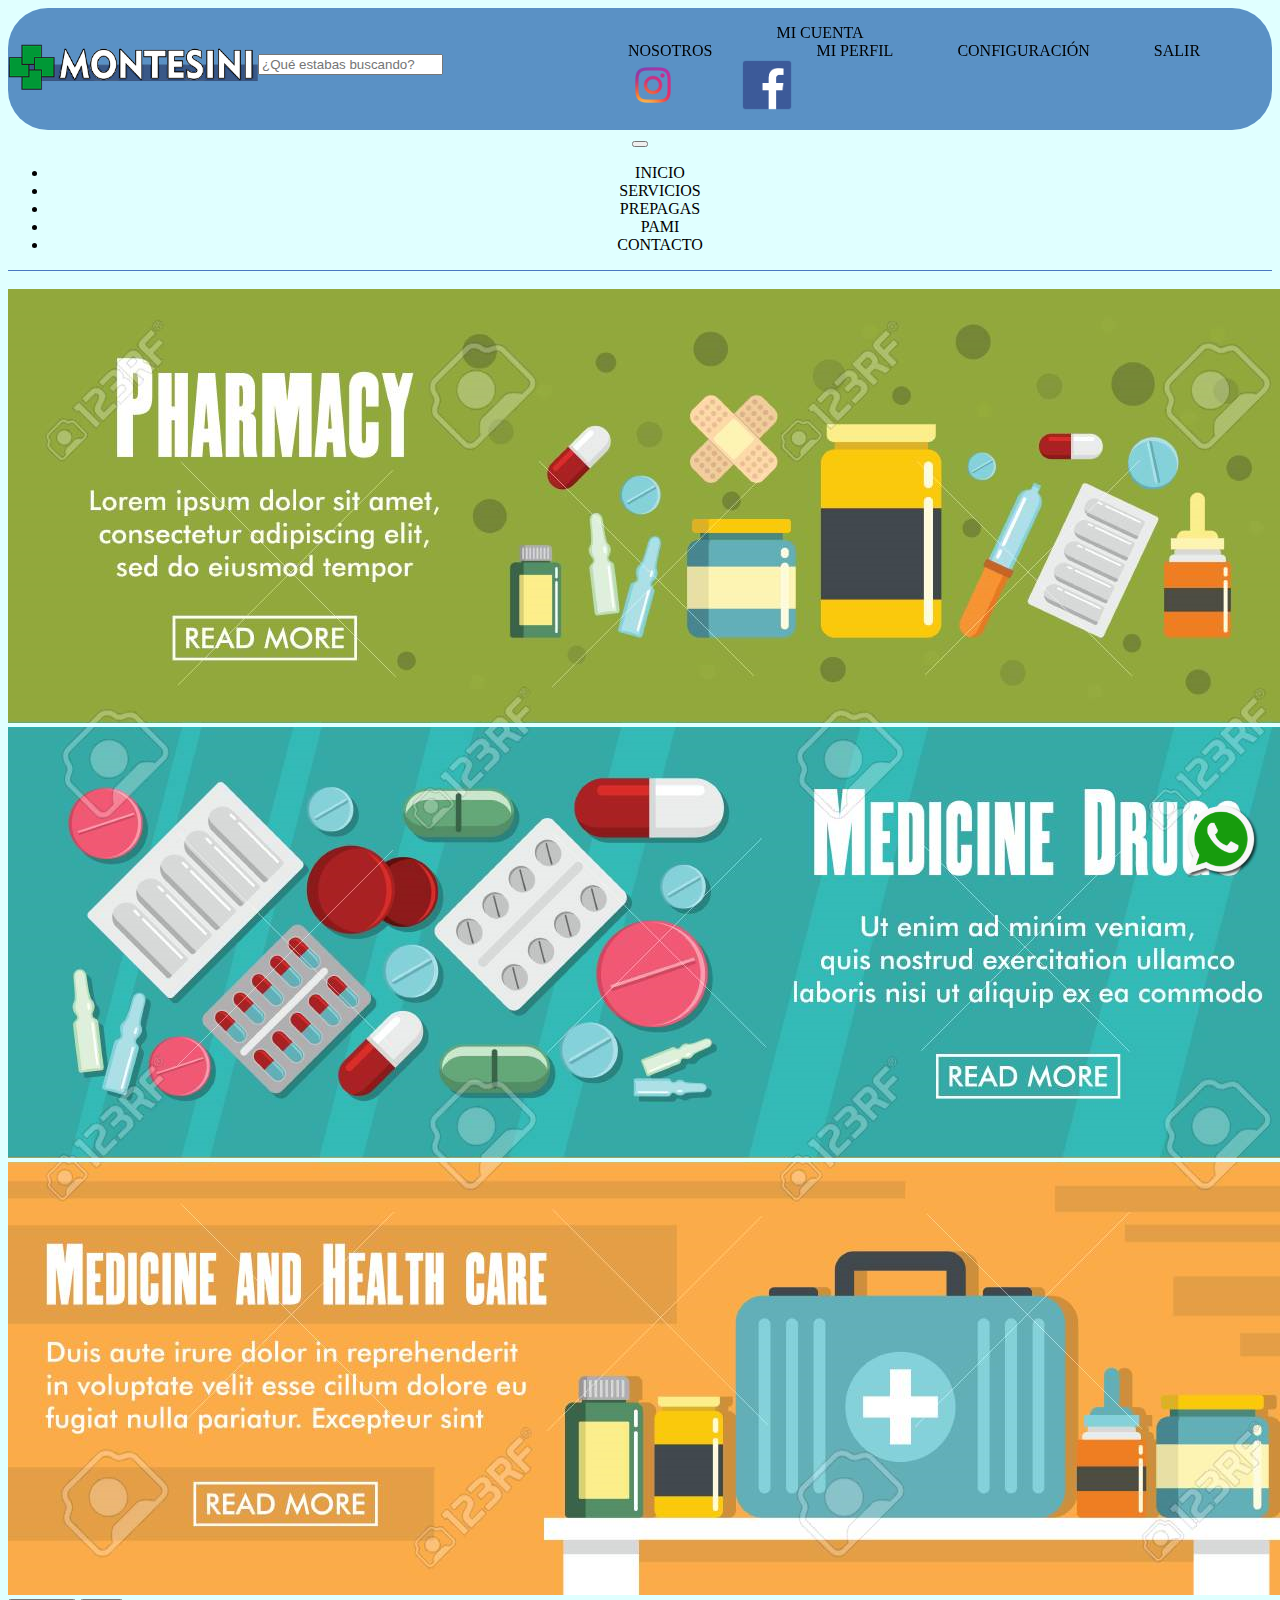
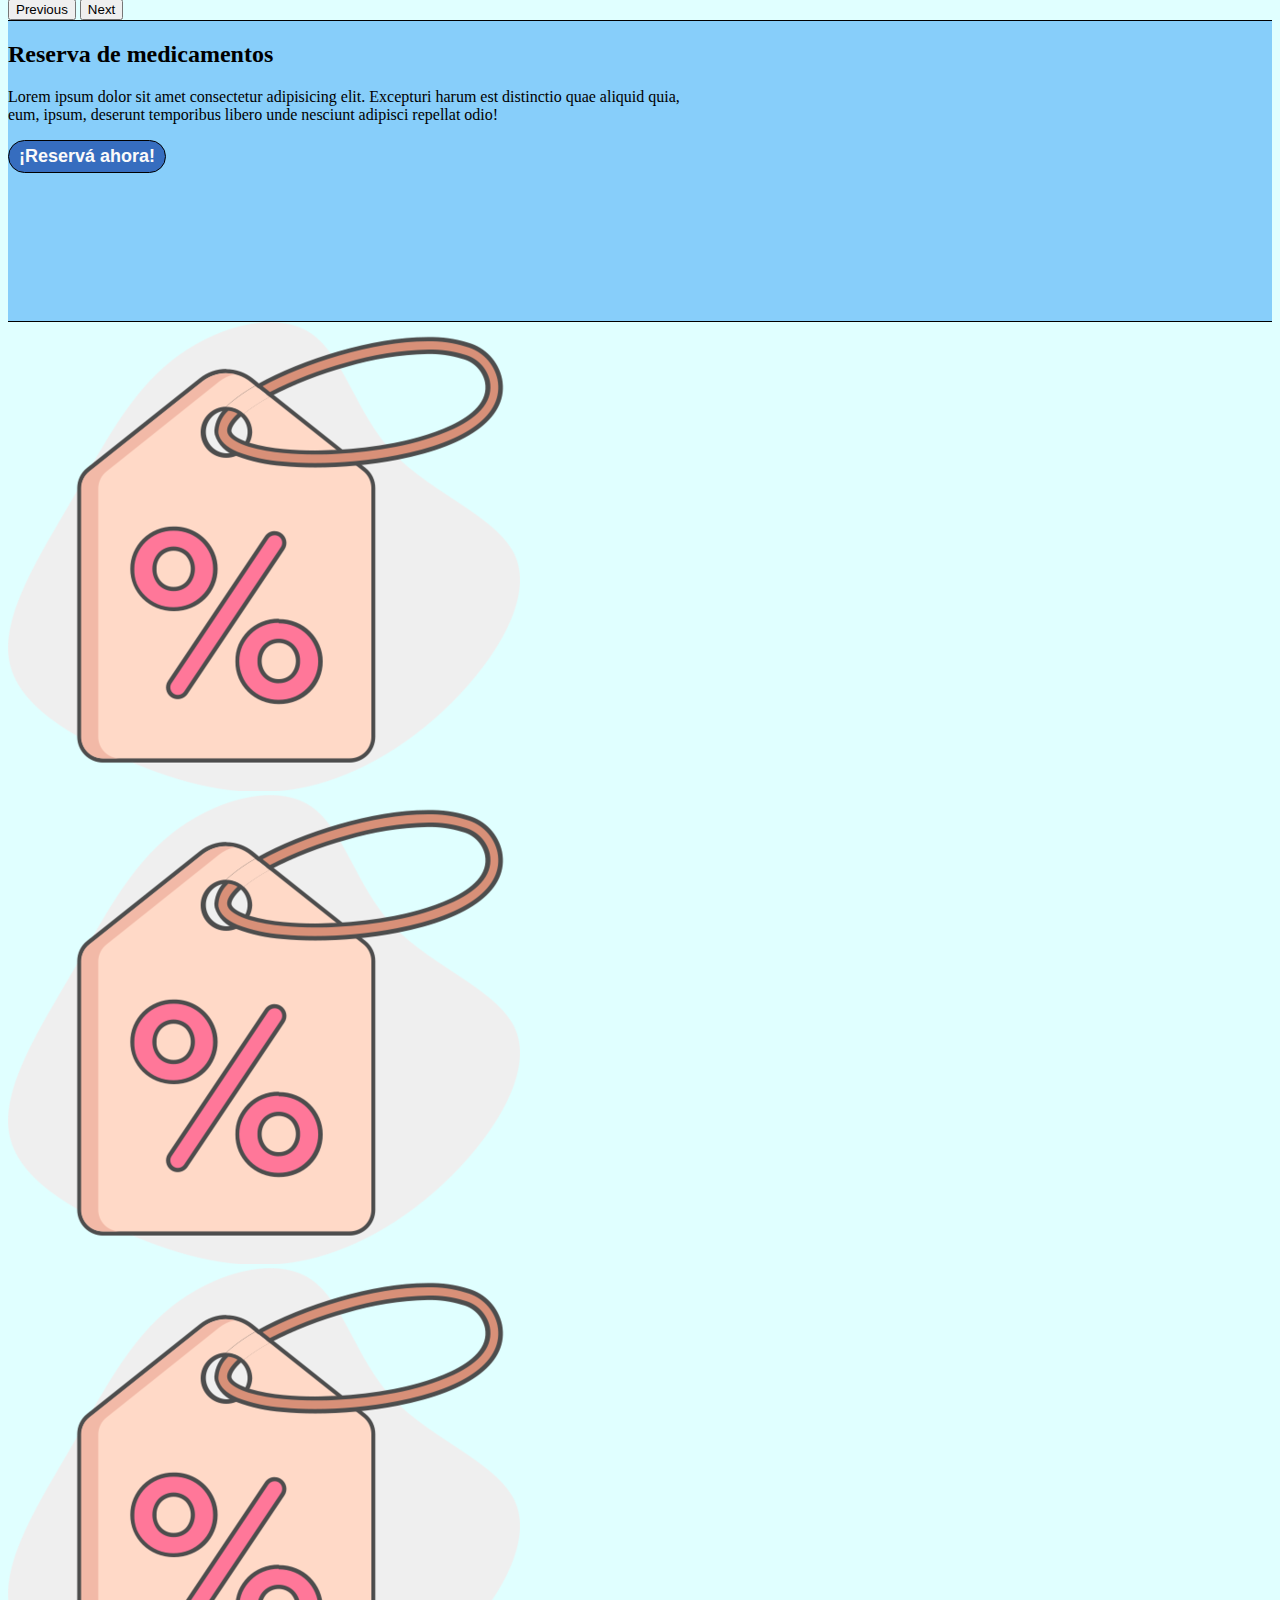
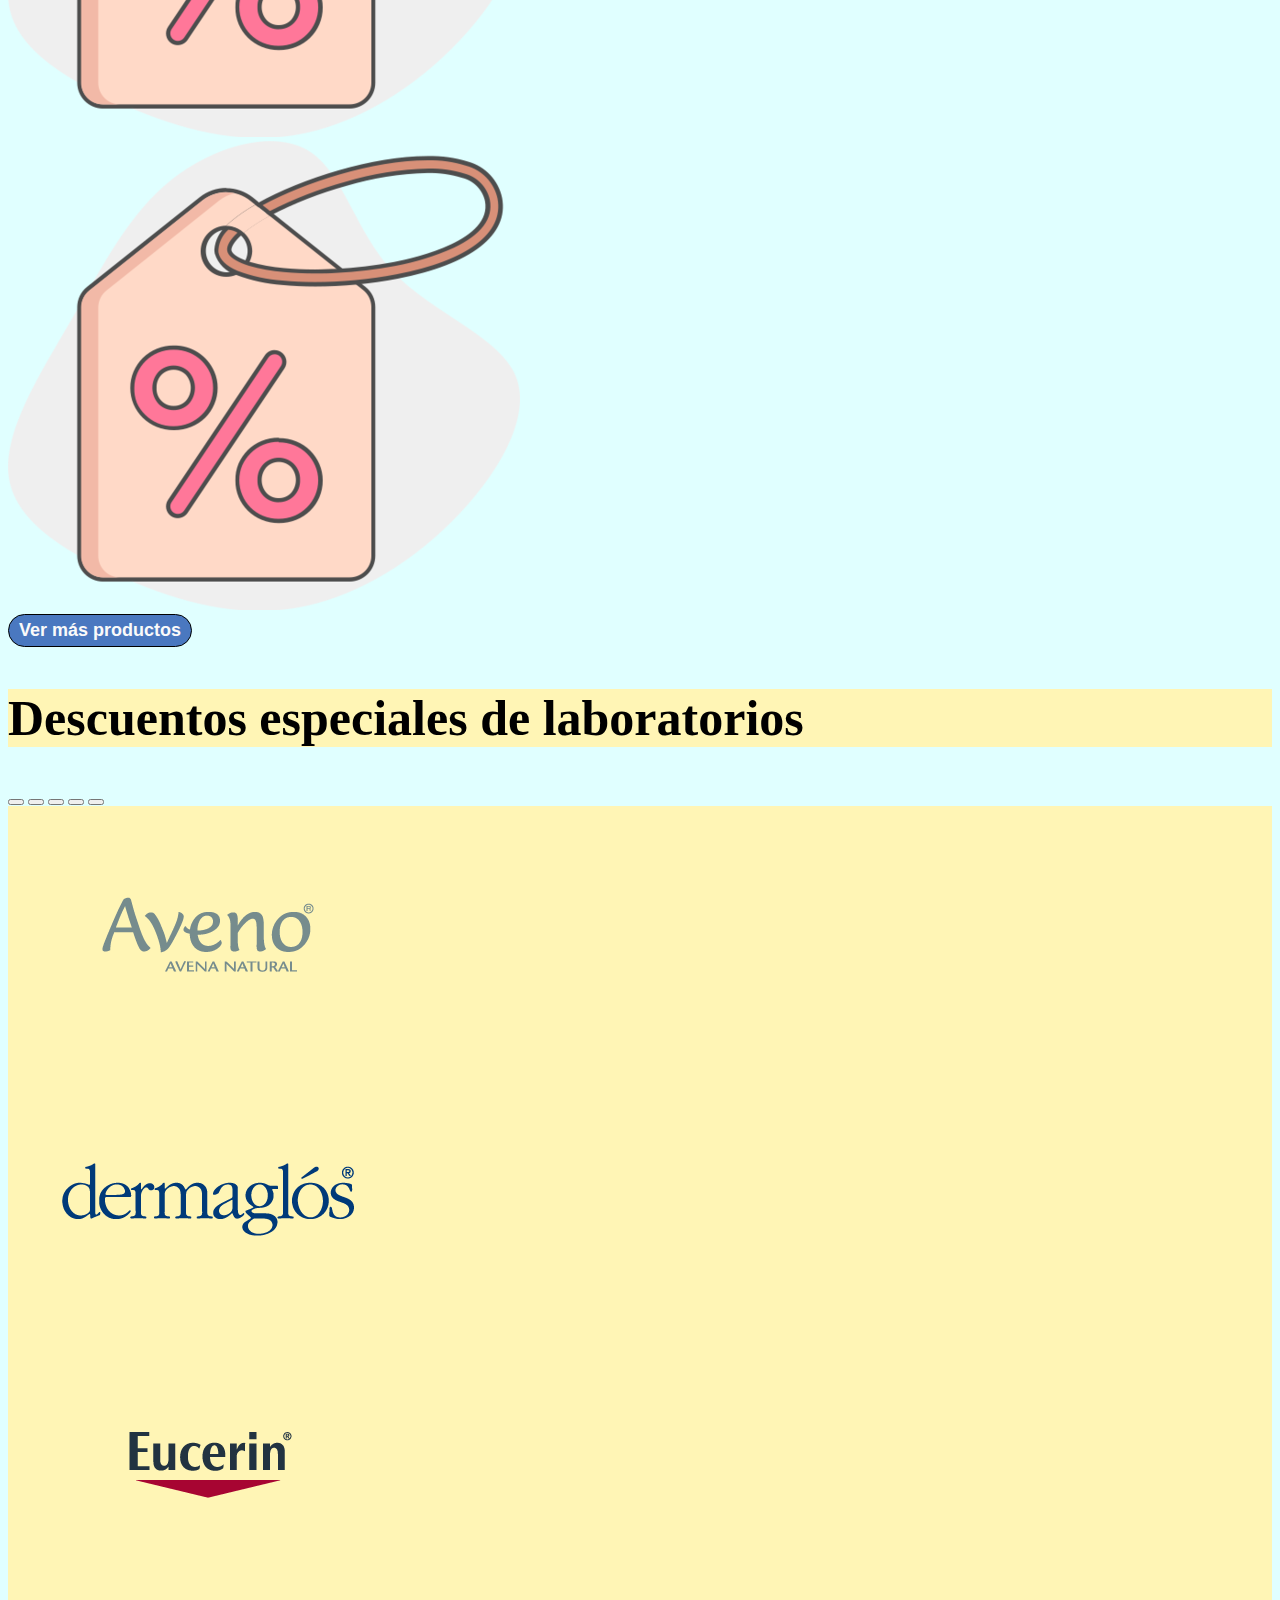
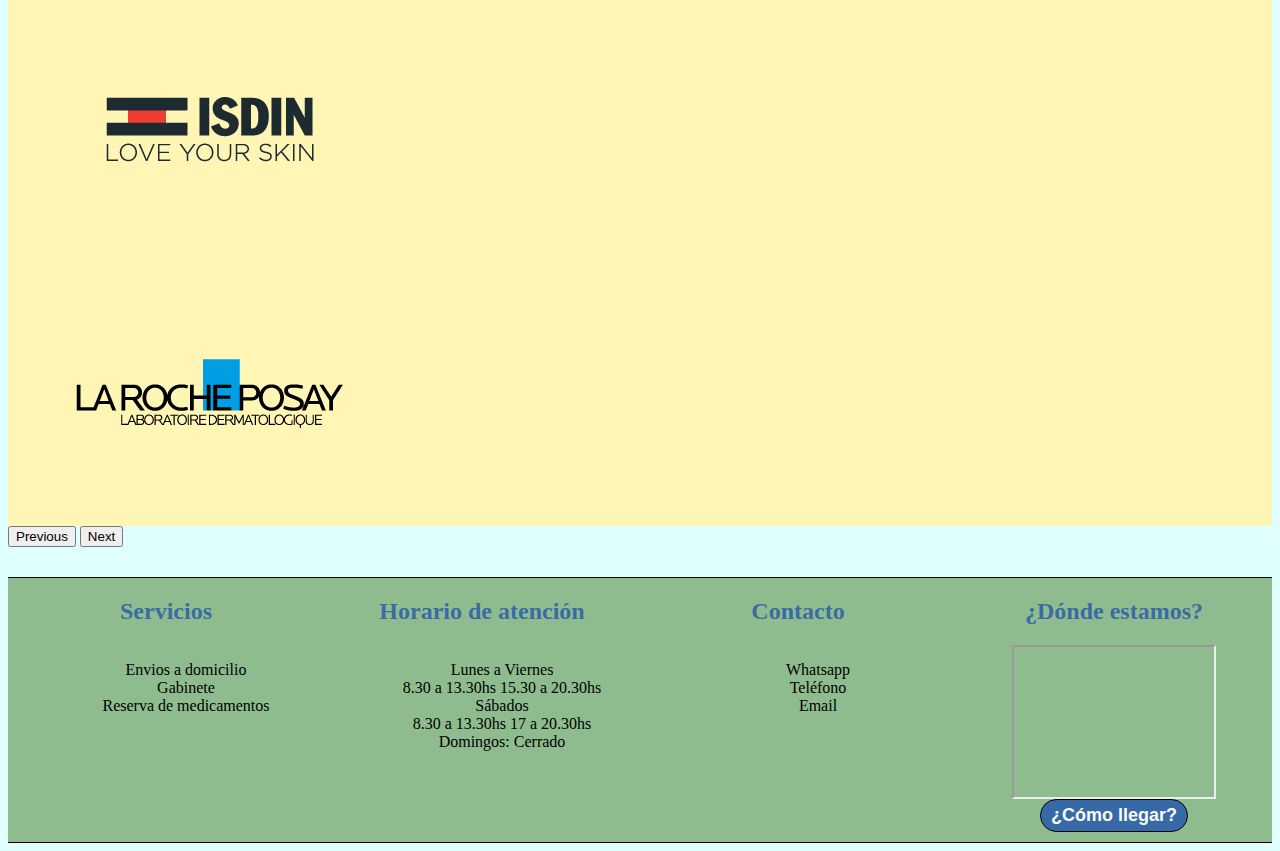
==== index.html @ a57206d8 "Primer commit" ====
<!DOCTYPE html>
<html lang="es">

<head>
    <meta charset="UTF-8">
    <meta name="viewport" content="width=device-width, initial-scale=1.0">
    <title>Inicio- Farmacia Montesini</title>
    <!-- CSS -->
    <link rel="stylesheet" href="css/estilo.css">
    <link rel="shortcut icon" href="img/cruzFavicom.png" type="image/x-icon">

    <!-- BS -->
    <link href="https://cdn.jsdelivr.net/npm/bootstrap@5.3.2/dist/css/bootstrap.min.css" rel="stylesheet"
        integrity="sha384-T3c6CoIi6uLrA9TneNEoa7RxnatzjcDSCmG1MXxSR1GAsXEV/Dwwykc2MPK8M2HN" crossorigin="anonymous">
</head>

<body class="container-fluid">
    <header>
        <div class="divHeader">
            <div class="logoHeader">
                <a id="logoPrincipal" href="index.html"><img class="logo" src="img/logoCompleto.png"
                        alt="Logo Farmacia Montesini"></a>
            </div>

            <div class="divSearch">
                <nav class="navbar-ancho">
                    <form class="navbar navbar-d-flex m-0 w-auto" role="search">
                        <input class="form-control rounded-pill" type="search"
                            placeholder="¿Qué estabas buscando?" aria-label="Search">
                    </form>
                </nav>
            </div>
            <div class="divExpand">
                <nav class="navbar navbar-expand-lg">

                    <div class="collapse navbar-collapse" id="navbarSupportedContent">
                        <ul class="navbar-nav">
                            <li class="nav-item">
                                <a class="nav-link m-1" href="#">Nosotros</a>
                            </li>
                            <li class="nav-item dropdown">
                                <a class="nav-link m-1 dropdown-toggle" href="#" role="button" data-bs-toggle="dropdown"
                                    aria-expanded="false">
                                    Mi cuenta
                                </a>
                                <ul class="dropdown-menu">
                                    <li><a class="dropdown-item" href="#">Mi perfil</a></li>
                                    <li><a class="dropdown-item" href="#">Configuración</a></li>
                                    <li><a class="dropdown-item" href="#">Salir</a></li>
                                </ul>
                            </li>
                            <li>
                                <div class="container p-0">
                                    <a class="navbar-link m-0" href="https://www.instagram.com/farmaciamontesini/"
                                        target="_blank">
                                        <img src="img/logoInstagram.png" alt="Instagram" width="50" height="50">
                                    </a>
                                </div>
                            </li>
                            <li>
                                <div class="container p-0">
                                    <a class="navbar-link m-0" href="https://www.facebook.com/farmaciamontesini"
                                        target="_blank">
                                        <img src="img/logoFacebook.png" alt="Facebook" width="50" height="50">
                                    </a>
                                </div>
                            </li>
                        </ul>
                    </div>

                </nav>
            </div>
        </div>
    </header>

    <main>
        <nav class="menuNav d-flex justify-content-center">
            <nav class="navbar navbar-expand-lg">
                <div class="container-fluid">
                    <button class="navbar-toggler" type="button" data-bs-toggle="collapse" data-bs-target="#navbarNav"
                        aria-controls="navbarNav" aria-expanded="false" aria-label="Toggle navigation">
                        <span class="navbar-toggler-icon"></span>
                    </button>
                    <div class="collapse navbar-collapse" id="navbarNav">
                        <ul class="navbar-nav">
                            <li class="nav-item">
                                <a class="nav-link active" aria-current="page" href="index.html">Inicio</a>
                            </li>
                            <li class="nav-item">
                                <a class="nav-link" href="html/servicios.html">Servicios</a>
                            </li>
                            <li class="nav-item">
                                <a class="nav-link" href="html/pregagas.html">Prepagas</a>
                            </li>
                            <li class="nav-item">
                                <a class="nav-link" href="html/pami.html">PAMI</a>
                            </li>
                            <li class="nav-item">
                                <a class="nav-link" href="html/contacto.html"> Contacto</a>
                            </li>
                        </ul>
                    </div>
                </div>
            </nav>
        </nav>

        <a href="https://api.whatsapp.com/message/PEPW73BR2VMGO1?autoload=1&app_absent=0" target="_blank"><img
                class="iconoWhatsapp" src="img/logoWhatsapp.png" alt="Icono Whatsapp"></a>

        <div id="carouselExampleAutoplaying" class="carousel slide" data-bs-ride="carousel">
            <div class="carousel-inner">
                <div class="carousel-item active">
                    <img src="img/carrouselUno.png" class="d-flex w-100" alt="Imagen1">
                </div>
                <div class="carousel-item ">
                    <img src="img/carrouselDos.png" class="d-flex w-100" alt="Imagen2">
                </div>
                <div class="carousel-item">
                    <img src="img/carrouselTres.png" class="d-flex w-100" alt="Imagen3">
                </div>
            </div>
            <button class="carousel-control-prev" type="button" data-bs-target="#carouselExampleAutoplaying"
                data-bs-slide="prev">
                <span class="carousel-control-prev-icon" aria-hidden="true"></span>
                <span class="visually-hidden">Previous</span>
            </button>
            <button class="carousel-control-next" type="button" data-bs-target="#carouselExampleAutoplaying"
                data-bs-slide="next">
                <span class="carousel-control-next-icon" aria-hidden="true"></span>
                <span class="visually-hidden">Next</span>
            </button>
        </div>

        <div class="fondoReserva d-grid mt-3 bg-secondary.bg-gradient justify-content-center">


            <div>
                <h2 class="text-center mt-4">Reserva de medicamentos</h2>
            </div>

            <div>
                <div class="d-flex text-center">
                    <div class="div-p-reserva d-flex justify-content-center">
                        <p class="pReserva w-50 text-start">Lorem ipsum dolor sit amet consectetur adipisicing
                            elit.
                            Excepturi harum est distinctio quae aliquid quia, eum, ipsum, deserunt temporibus libero
                            unde
                            nesciunt adipisci repellat odio!
                        </p>
                    </div>
                    <div class="div-btn-reserva d-flex justify-content-center">
                        <button class="btnGeneral d-flex mx-1 fs-2">¡Reservá ahora!</button>
                    </div>
                </div>
            </div>
        </div>

        <div class="ofertaSemanal d-flex ">

            <div class="d-flex flex-nowrap">
                <div class="d-flex">
                    <img class="container-fluid mt-5" src="img/ofertas.png" alt="Oferta">
                </div>
                <div class="d-flex">
                    <img class="container-fluid mt-5" src="img/ofertas.png" alt="Oferta">
                </div>
                <div class="d-flex">
                    <img class="container-fluid mt-5" src="img/ofertas.png" alt="Oferta">
                </div>
                <div class="d-flex">
                    <img class="container-fluid mt-5" src="img/ofertas.png" alt="Oferta">
                </div>
            </div>
        </div>

        <button class="btnGeneral d-flex justify-content-center mt-3">Ver más productos</button>

        <h2 class="h2-Dtos-esp text-center mt-5 mb-0 fw-bold">Descuentos especiales de laboratorios</h2>
        <div id="carouselExampleIndicators" class="carousel slide">
            <div class="carousel-indicators">
                <button type="button" data-bs-target="#carouselExampleIndicators" data-bs-slide-to="0" class="active bg-black"
                    aria-current="true"></button>
                <button class="bg-black" type="button" data-bs-target="#carouselExampleIndicators" data-bs-slide-to="1"
                    aria-label="Slide 2"></button>
                <button class="bg-black" type="button" data-bs-target="#carouselExampleIndicators" data-bs-slide-to="2"
                    aria-label="Slide 3"></button>
                <button class="bg-black" type="button" data-bs-target="#carouselExampleIndicators" data-bs-slide-to="3"
                    aria-label="Slide 4"></button>
                <button class="bg-black" type="button" data-bs-target="#carouselExampleIndicators" data-bs-slide-to="4"
                    aria-label="Slide 5"></button>
            </div>
            <div class="carousel-inner">
                <div class="carrouselDtos carousel-item active">
                    <img class="d-flex m-auto" src="img/aveno.png" alt="Logo Aveno">
                </div>
                <div class="carrouselDtos carousel-item">
                    <img class="d-flex m-auto" src="img/dermaglos.png" alt="Logo Dermaglos">
                </div>
                <div class="carrouselDtos carousel-item">
                    <img class="d-flex m-auto" src="img/eucerin.png" alt="Logo Eucerin">
                </div>
                <div class="carrouselDtos carousel-item">
                    <img class="d-flex m-auto" src="img/isdin.png" alt="Logo Isdin">
                </div>
                <div class="carrouselDtos carousel-item">
                    <img class="d-flex m-auto" src="img/laroche.png" alt="Logo Laroche Posay">
                </div>
            </div>
            <button class="carousel-control-prev" type="button" data-bs-target="#carouselExampleIndicators"
                data-bs-slide="prev">
                <span class="carousel-control-prev-icon" aria-hidden="true"></span>
                <span class="visually-hidden">Previous</span>
            </button>
            <button class="carousel-control-next" type="button" data-bs-target="#carouselExampleIndicators"
                data-bs-slide="next">
                <span class="carousel-control-next-icon" aria-hidden="true"></span>
                <span class="visually-hidden">Next</span>
            </button>
        </div>


    </main>

    <footer>

        <section class="serviciosSection">
            <h2 class="h2Section fs-3 fw-bold mt-1 mb-4">Servicios</h2>
            <ul class="ulSection p-0">
                <li class="liSection mb-4 text-start"> <a class="aSection" href="html/mapadomicilio.html">Envios a
                        domicilio</a></li>
                <li class="liSection mb-4 text-start"> <a class="aSection" href="">Gabinete</a> </li>
                <li class="liSection mb-4 text-start"> <a class="aSection" href="">Reserva de medicamentos</a> </li>
            </ul>
        </section>

        <section>
            <h2 class="h2Section fs-3 fw-bold mt-1 mb-4">Horario de atención</h2>
            <ul class="ulSection p-0">
                <li class="liFooter fw-bold m-1">Lunes a Viernes</li>
                <li>8.30 a 13.30hs 15.30 a 20.30hs</li>
                <li class="liFooter fw-bold m-1">Sábados</li>
                <li>8.30 a 13.30hs 17 a 20.30hs</li>
                <li class="liFooter fw-bold m-1">Domingos: Cerrado</li>
            </ul>
        </section>

        <section class="contactoSection">
            <h2 class="h2Section fs-3 fw-bold mt-1 mb-4">Contacto</h2>
            <ul class="ulSection p-0">
                <li class="liSection mb-4 text-start"> <a class="aSection "
                        href="https://api.whatsapp.com/message/PEPW73BR2VMGO1?autoload=1&app_absent=0"
                        target="_blank">Whatsapp</a>
                </li>
                <li class="liSection mb-4 text-start"> <a class="aSection " href="">Teléfono</a> </li>
                <li class="liSection mb-4 text-start"> <a class="aSection " href="">Email</a> </li>
            </ul>
        </section>

        <section class="mapaSection">
            <h2 class="h2Section fs-3 fw-bold mt-1 mb-4">¿Dónde estamos?</h2>
            <iframe class="iframeSection mb-2"
                src="https://www.google.com/maps/embed?pb=!1m18!1m12!1m3!1d13130.351622638833!2d-58.46925384797968!3d-34.63985283460131!2m3!1f0!2f0!3f0!3m2!1i1024!2i768!4f13.1!3m3!1m2!1s0x95bcca2b18663ecd%3A0x7f2847869655d26c!2sGran%20Farmacia%20-%20Optica%20Montesini!5e0!3m2!1ses-419!2sar!4v1696258234982!5m2!1ses-419!2sar"
                width="200" height="150" allowfullscreen="" loading="lazy"
                referrerpolicy="no-referrer-when-downgrade"></iframe>
            <button class="btnGeneral">¿Cómo llegar?</button>

        </section>

    </footer>

    <!-- BS -->
    <script src="https://cdn.jsdelivr.net/npm/bootstrap@5.3.2/dist/js/bootstrap.bundle.min.js"
        integrity="sha384-C6RzsynM9kWDrMNeT87bh95OGNyZPhcTNXj1NW7RuBCsyN/o0jlpcV8Qyq46cDfL"
        crossorigin="anonymous"></script>
</body>

</html>
---- css/estilo.css ----
/**************************************     ESTRUCTURA   **************************************************/

/**************************************     HEADER   **************************************************/

header {
    background-color: rgb(90, 145, 197);
    position: sticky;
    top: 0;
    border-radius: 40px;
    z-index: 10;
    margin-top: 0.5rem;

}

.divHeader {
    display: flex;
    grid-auto-flow: row;
    grid-template-columns: 25% 37.5% 37.5%;
    align-items: center;
    width: auto;
    justify-content: space-evenly;
}

header li {
    display: inline-block;
    text-transform: uppercase;
}

.dropdown-item {
    padding: 0;
}

.logo {
    width: 250px;
    display: flex;
}

#logoPrincipal {
    margin: 0px;
}

.navbar-ancho{
    width: 300px;
}
/**************************************     NAV   **************************************************/
.divNav {
    display: flex;
    align-items: center;
    margin: auto;
}

.ulNav {
    padding: 0px;
}


.menuNav {
    text-align: center;
    border-bottom: 1px rgba(30, 80, 173, 0.774) solid;
    text-transform: uppercase;
}

.nav-item:hover {
    font-weight: 500;
}

/**************************************     BODY   **************************************************/

.iconoWhatsapp {
    position: fixed;
    bottom: 20px;
    right: 20px;
    width: 75px;
    cursor: pointer;
    z-index: 10;
}

.container-fluid {
    background-color: lightcyan;
}

h1 {
    text-align: center;
}


.btnGeneral {
    background-color: rgba(30, 80, 173, 0.774);
    margin: auto;
    border: 1px solid black;
    border-radius: 25px;
    padding: 5px 10px;
    color: #fafafa;
    font-size: 18px;
    font-weight: bold;
    cursor: pointer;
}

.btnGeneral:hover {
    background-color: rgba(40, 95, 197, 0.774);
}

.btnGeneral:active {
    background-color: rgba(22, 63, 139, 0.774);
}

/**************************************     FOOTER   **************************************************/

footer {
    display: grid;
    grid-template-columns: repeat(4, 1fr);
    background-color: darkseagreen;
    height: auto;
    border-top: 1px black solid;
    border-bottom: 1px black solid;
    margin: 30px 0px 0px;
    padding-bottom: 10px;
}

footer li {
    text-align: center;
    list-style: none;
}

section {
    display: flex;
    flex-flow: column wrap;
    align-items: center;
}

.aSection {
    color: black;
    text-decoration: none;
}

.aSection:hover {
    text-decoration: underline;
}

.aSection:active {
    color: white;
}

.h2Section {
    color: rgba(30, 80, 173, 0.774);
}

a {
    color: black;
    text-align: center;
    text-decoration: none;
    display: inline-block;
    margin: 0 30px;
    cursor: pointer;
}

/************************************************ HTMLS ****************************************************/

/***********************************************  INICIO ***************************************************/

/* .divIndexFachada {
    display: flex;
    justify-content: center;
} */

/* .imgFachada {
    width: 500px;
} */

.fondoReserva{
    background-color: lightskyblue;
    border-top: 1px black solid;
    border-bottom: 1px black solid;
    height: 300px;
}

.reservaMedicamentos{
    display: grid ;
    grid-template-columns: 60% 40%;
}

.carrouselDtos{
    background-color: rgb(255, 245, 181);
}

.h2-Dtos-esp{
    font-size: 50px;
    background-color: rgb(255, 245, 181);
}

.div-p-reserva{
    width: 55%;
}

.div-btn-reserva{
    width: 45%;
}

/* .active{
    color: black;
} */
/**********************************************  SERVICIOS  ***********************************************/

.servicioFarm-Gabinete,
.servicioFarm-Reserva,
.servicioFarm-Envios{
    background-size: cover;
    background-position: center;
    max-width: 300px;
    height: 300px;
    border-radius: 50px;
    box-shadow: 0px 4px 10px rgba(0, 0, 0, 0.7);
    margin-bottom: 10px;
}

/* Imagenes a modificar */
.servicioFarm-Gabinete {
    background-image: url(../img/gabinete2.jpg);
}

.servicioFarm-Reserva {
    background-image: url(../img/reserva.avif);
}

.servicioFarm-Envios {
    background-image: url(../img/mapaDomicilios.jpg);
}

#mapaDomicilio {
    width: 150px;
    border: 1px black dotted;
    cursor: pointer;
}

.areaDomicilio {
    width: 100vh;
    border: green 1px solid;
    border-radius: 5px;
}

.h2Servicios{
    color:rgba(22, 63, 139, 0.774);
    font-size: 25px;
}

/************************************************  PREPAGA  *************************************************/
.hijoPrepaga {
    border-radius: 50px;
    width: 250px;
    height: 250px;
    margin: 20px 50px;
    box-shadow: 0px 4px 10px rgba(0, 0, 0, 0.7);
    background-image: url(../img/fondoPrepaga.webp);
}

.logoPrepaga {
    width: 100%;
    height: 100px;
    object-fit: contain;
}
 
/************************************************  PAMI  *************************************************/

.hijoRebelde-Medicamentos,
.hijoRebelde-Vacunas,
.hijoRebelde-Pañales,
.hijoRebelde-Oncologico {
    background-size: cover;
    background-position: center;
    width: 250px;
    height: 250px;
    border-radius: 50px;
    box-shadow: 0px 4px 10px rgba(0, 0, 0, 0.7);
}

.hijoRebelde-Medicamentos {
    background-image: url(../img/medicamentos.jpg);
}

.hijoRebelde-Vacunas {
    background-image: url(../img/vacunas.jpg);
}

.hijoRebelde-Pañales {
    background-image: url(../img/pañales.jpg);
}

.hijoRebelde-Oncologico {
    background-image: url(../img/oncologia.avif);
}

.h3Pami{
    color: rgb(8, 60, 81);
    width: 100%;
}

.h3Pami:hover{
    background-color: rgba(22, 63, 139, 0.774);
    color: #fff;
    font-size: 30px;
    border-radius: 25px;
}

/*********************************************** CONTACTO **************************************************/

.fondoContacto {
    background-image: url(../img/localFachada.jpg);
    background-size: cover;
    background-position: center;
    height: auto;
    position: relative;
}

.fondoContacto::before {
    content: "";
    background-color: rgba(0, 0, 0, 0.79);
    width: 100%;
    height: 100%;
    position: absolute;
}

.divFormulario h1,
div {
    z-index: 1;
}

.h1Contacto {
    color: white;
    z-index: 1;
    font-size: 50px;
}

.parrafoConsulta {
    width: auto;
}

form {
    width: 400px;
}


.btnForm {
    background-color: rgba(30, 80, 173, 0.774);
    color: #fafafa;
    border: 1px solid black;
    border-radius: 4px;
    cursor: pointer;
    width: 200px;
    font-size: 15px;
    margin: auto;
}

.btnGeneral {
    font-size: 18px;
}

/******************Media Queries******************/

/******************First Mobile******************/
@media (min-width: 350px) and (max-width: 768px) {

    .espacioBusqueda,
    .mapaSection,
    .divNav,
    .contactoSection,
    .serviciosSection,
    .divSearch {
        display: none;
    }

    .areaDomicilio{
        width: 100%;
    }

    .iconoWhatsapp{
        width: 15%;
    }
    .divFormulario {
        flex-flow: column wrap;
        text-align: start;
        align-items: center;
    }

    .divConsulta {
        padding: 0px;
        text-align: center;
        margin: 0px 20px;
        margin-bottom: 20px;
    }


    header {
        display: grid;
        justify-content: center;
    }

    form {
        margin: auto;
        margin-bottom: 10px;
        width: 300px;
    }

    footer {
        grid-template-columns: 1fr;
        height: auto;
    }

}

/****************** Tablet ******************/

@media (min-width: 769px) and (max-width: 1024px) {

    .espacioBusqueda,
    .mapaSection,
    .divNav,
    .contactoSection {
        display: none;
    }

    .divFormulario {
        text-align: start;
        align-items: center;
        margin: 0px 50px;
    }

    .h3Consulta {
        text-align: center;
        font-size: 25px;
    }

    .divConsulta {
        padding: 0px;
        text-align: start;
        margin: 0px 20px 75px 20px;
    }

    .divForm {
        margin: 0px 40px;
    }

    form {
        margin: auto;
        margin-bottom: 10px;
        width: 300px;
    }

    footer {
        grid-template-columns: repeat(2, 1fr);
        height: auto;
        align-items: center;
    }

}

/****************** Ordenador ****************/


@media (min-width: 1025px) {

    .divFormulario {
        align-items: center;
        text-align: start;
    }

    .h3Consulta {
        text-align: center;
    }

    .divConsulta {
        text-align: start;
        margin: 0px 150px 75px 20px;

    }

    form {
        margin: auto;
        margin-bottom: 10px;
        padding-right: 50px;
        width: 500px;
    }

}
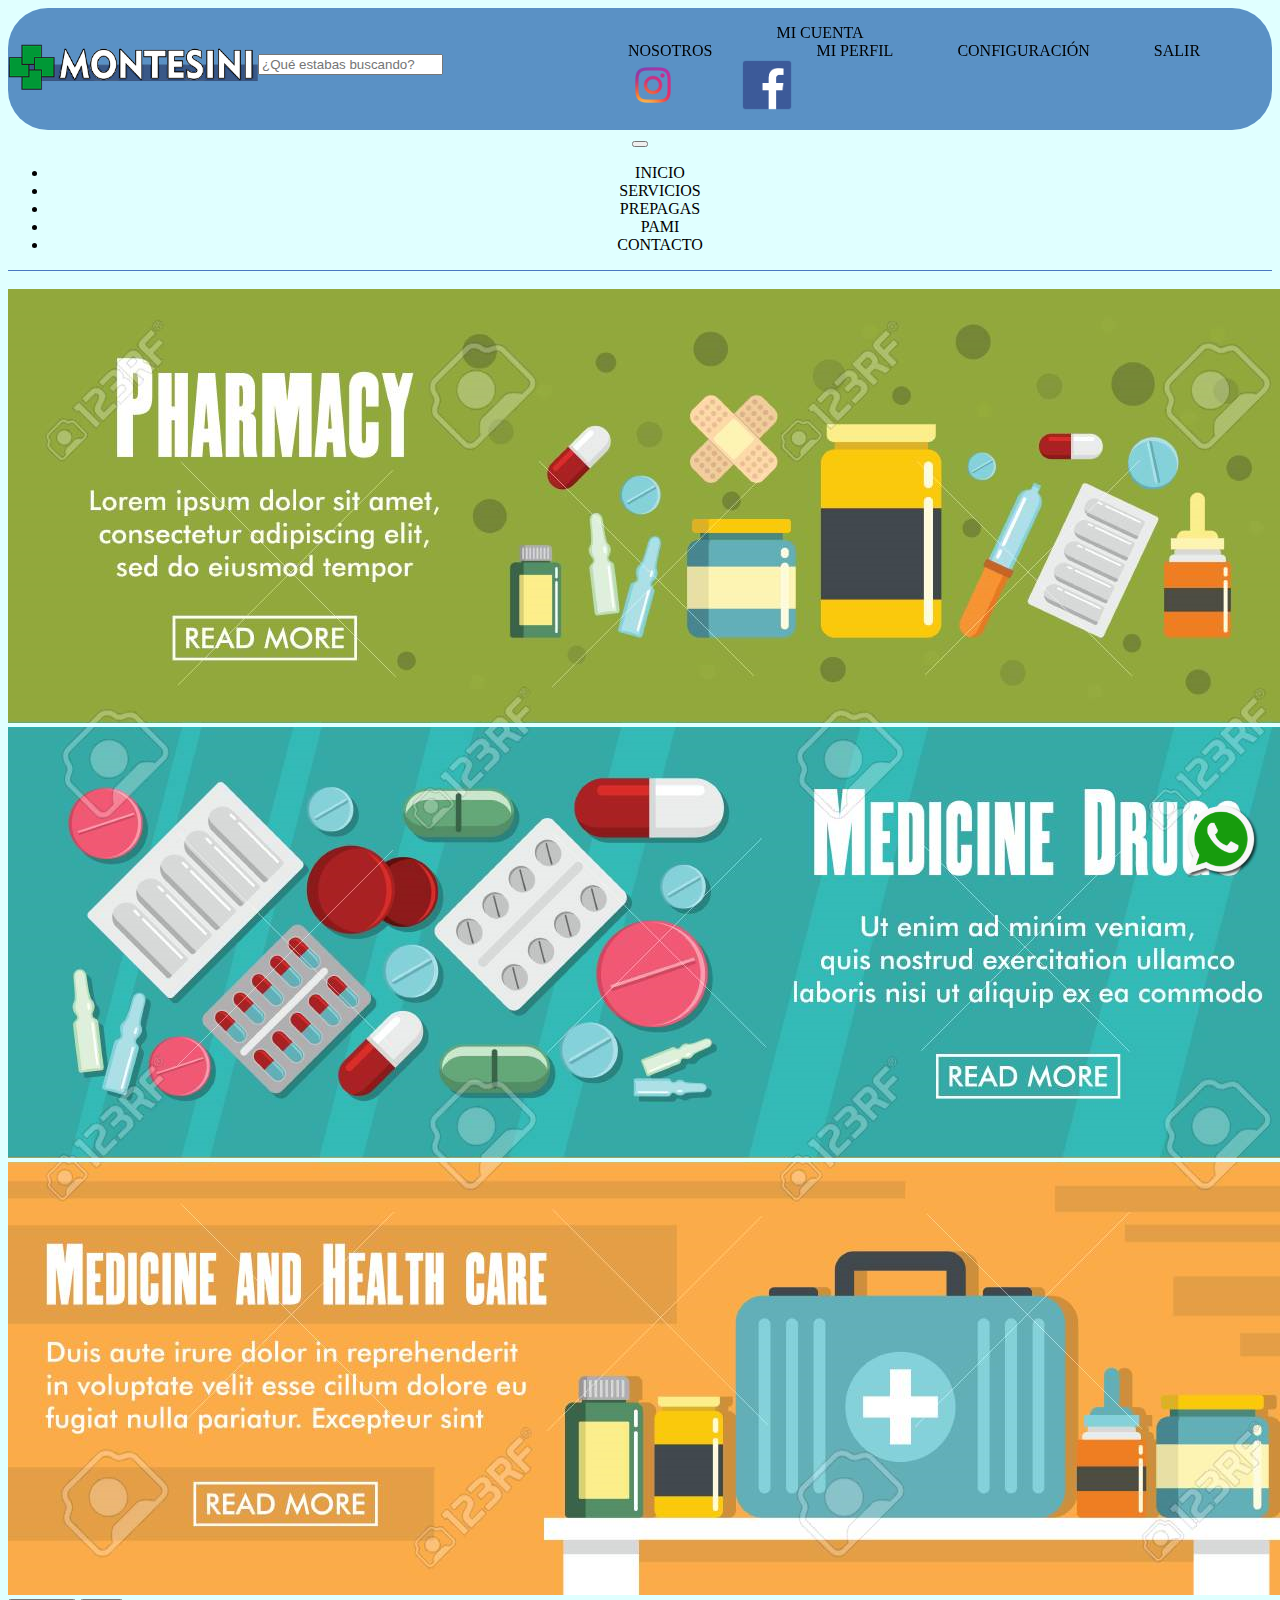
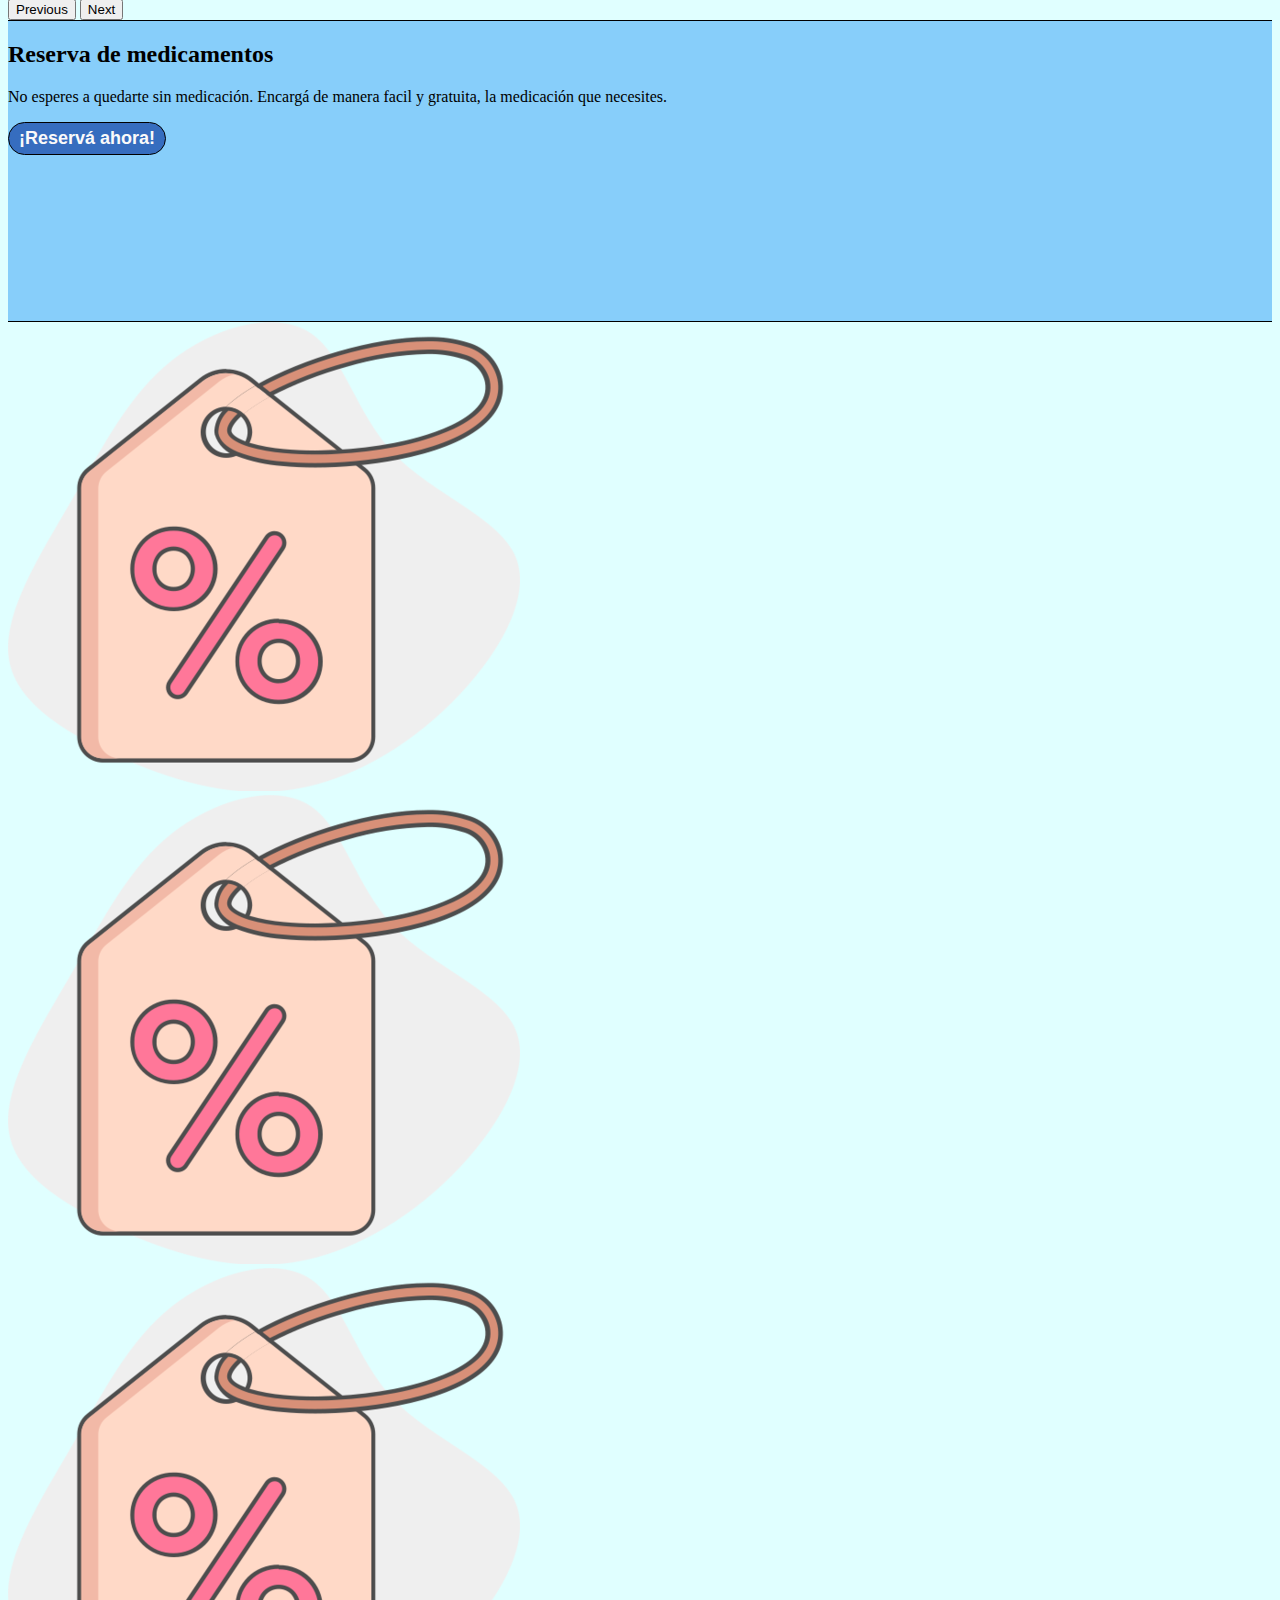
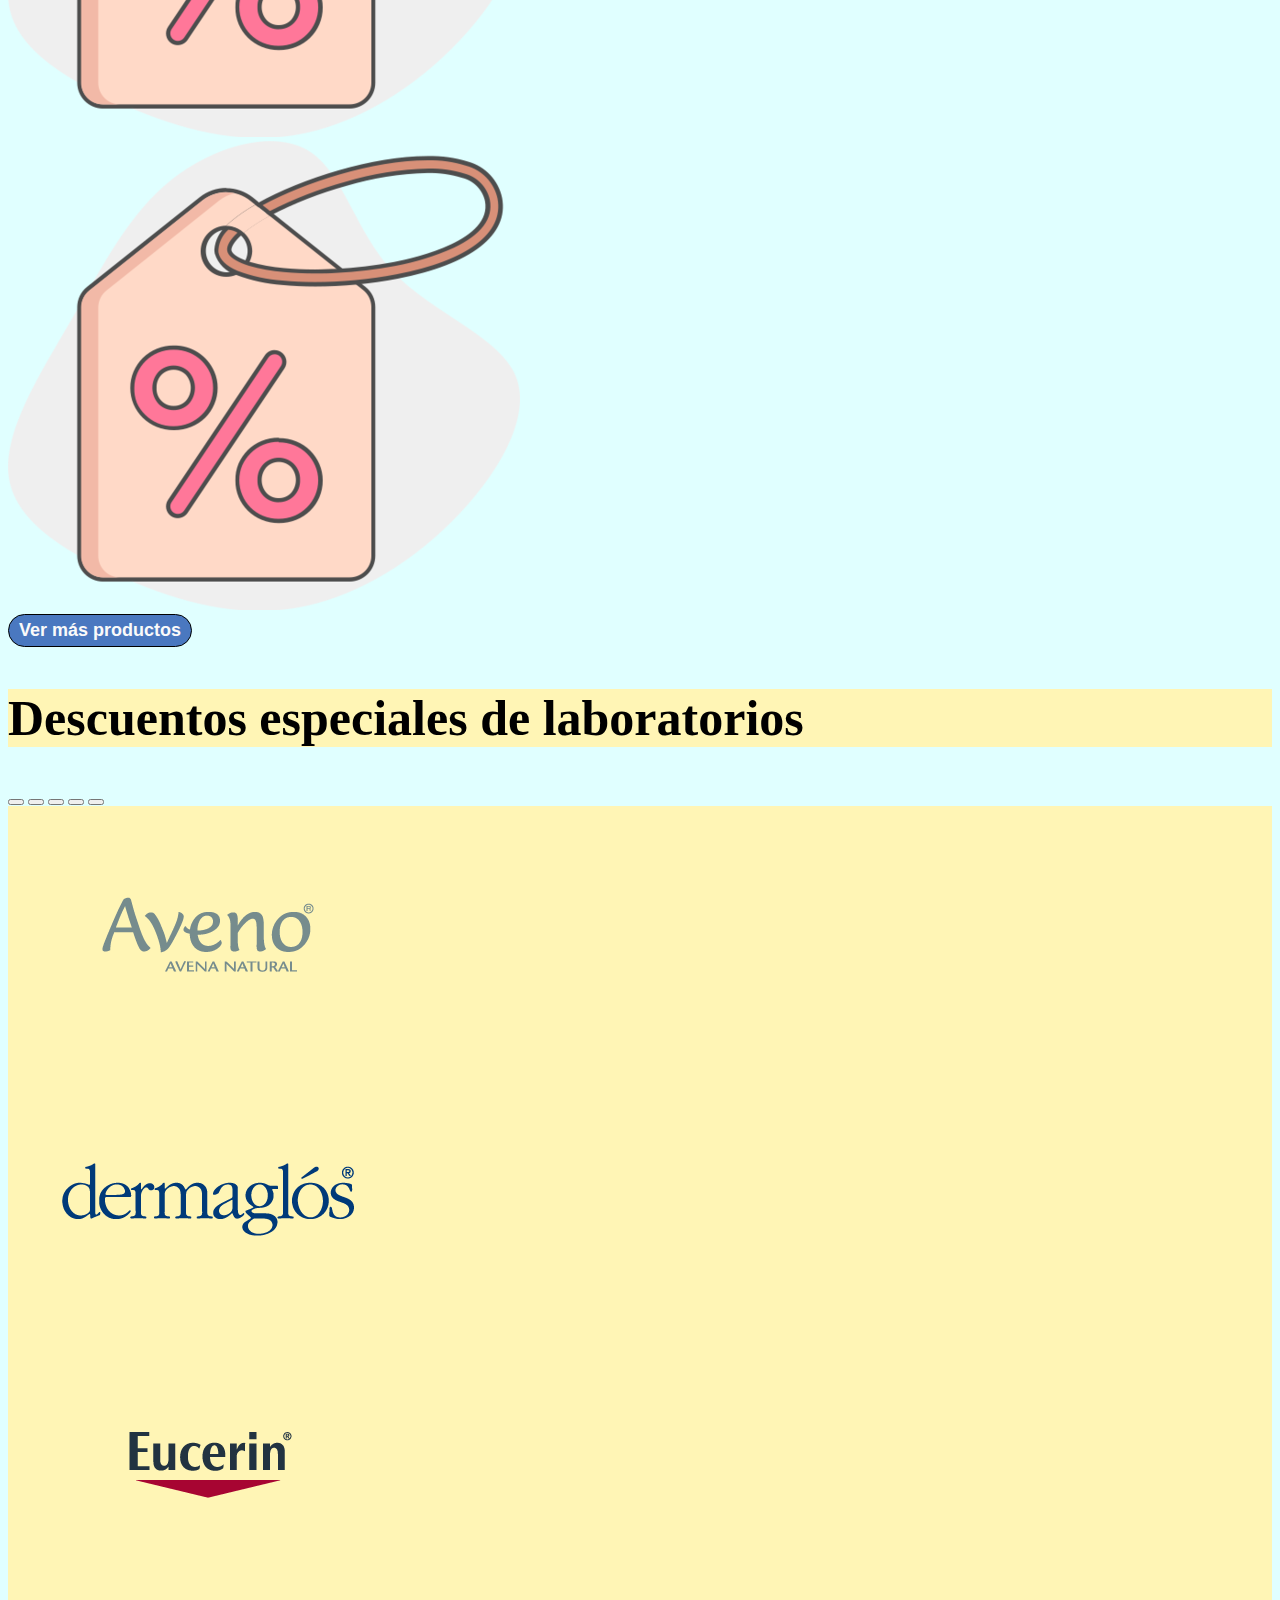
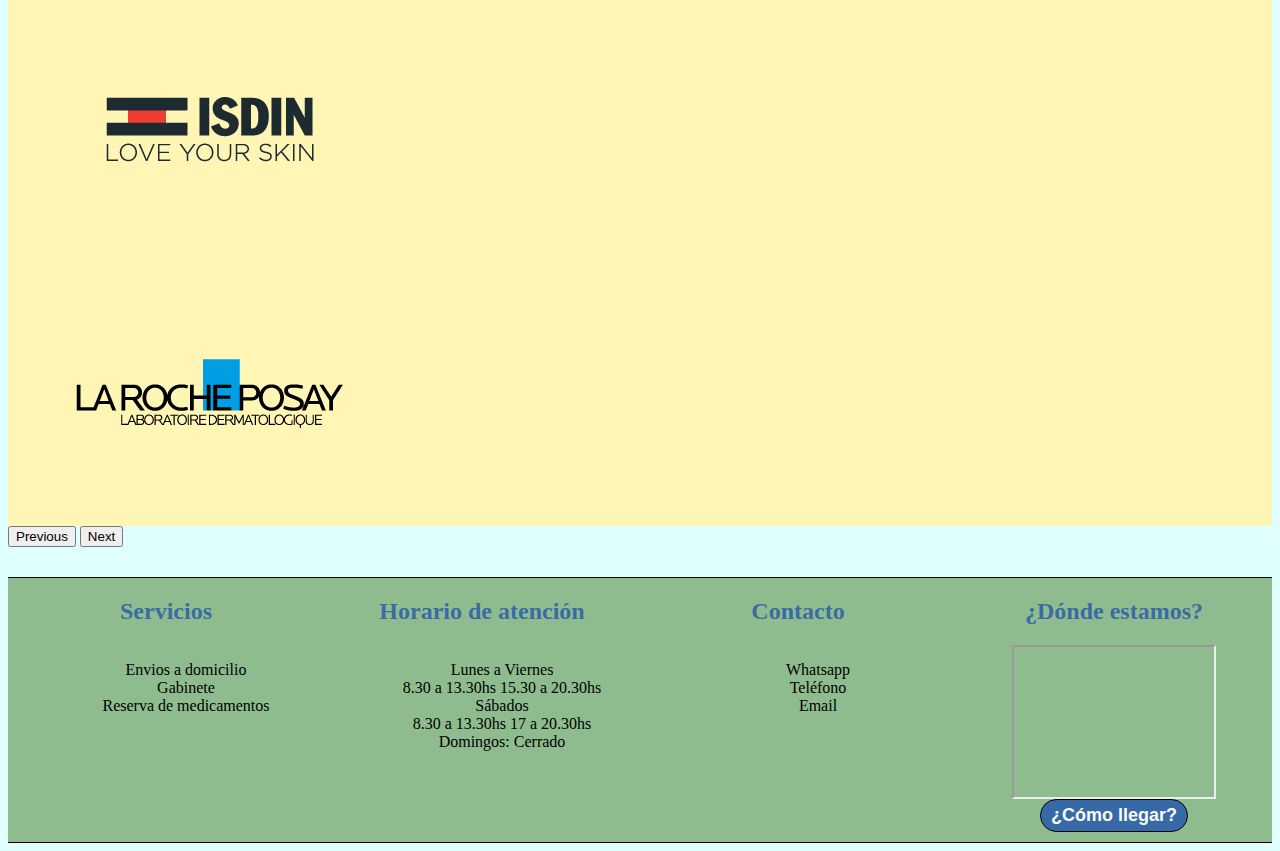
==== commit a67eec97: "Modificacion responsive" ====
--- a/index.html
+++ b/index.html
@@ -139,17 +139,13 @@
             </div>
 
             <div>
-                <div class="d-flex text-center">
+                <div class="d-flex text-center mx-5">
                     <div class="div-p-reserva d-flex justify-content-center">
-                        <p class="pReserva w-50 text-start">Lorem ipsum dolor sit amet consectetur adipisicing
-                            elit.
-                            Excepturi harum est distinctio quae aliquid quia, eum, ipsum, deserunt temporibus libero
-                            unde
-                            nesciunt adipisci repellat odio!
+                        <p class="pReserva container-fluid bg-lightskyble h-auto text-start"> No esperes a quedarte sin medicación. Encargá de manera facil y gratuita, la medicación que necesites.
                         </p>
                     </div>
                     <div class="div-btn-reserva d-flex justify-content-center">
-                        <button class="btnGeneral d-flex mx-1 fs-2">¡Reservá ahora!</button>
+                        <button class="btnGeneral d-flex mx-1 h-auto fs-2">¡Reservá ahora!</button>
                     </div>
                 </div>
             </div>
--- a/css/estilo.css
+++ b/css/estilo.css
@@ -174,6 +174,10 @@
     height: 300px;
 }
 
+.pReserva{
+    background-color: lightskyblue;
+}
+
 .reservaMedicamentos{
     display: grid ;
     grid-template-columns: 60% 40%;
@@ -210,6 +214,7 @@
     height: 300px;
     border-radius: 50px;
     box-shadow: 0px 4px 10px rgba(0, 0, 0, 0.7);
+    margin: auto;
     margin-bottom: 10px;
 }
 
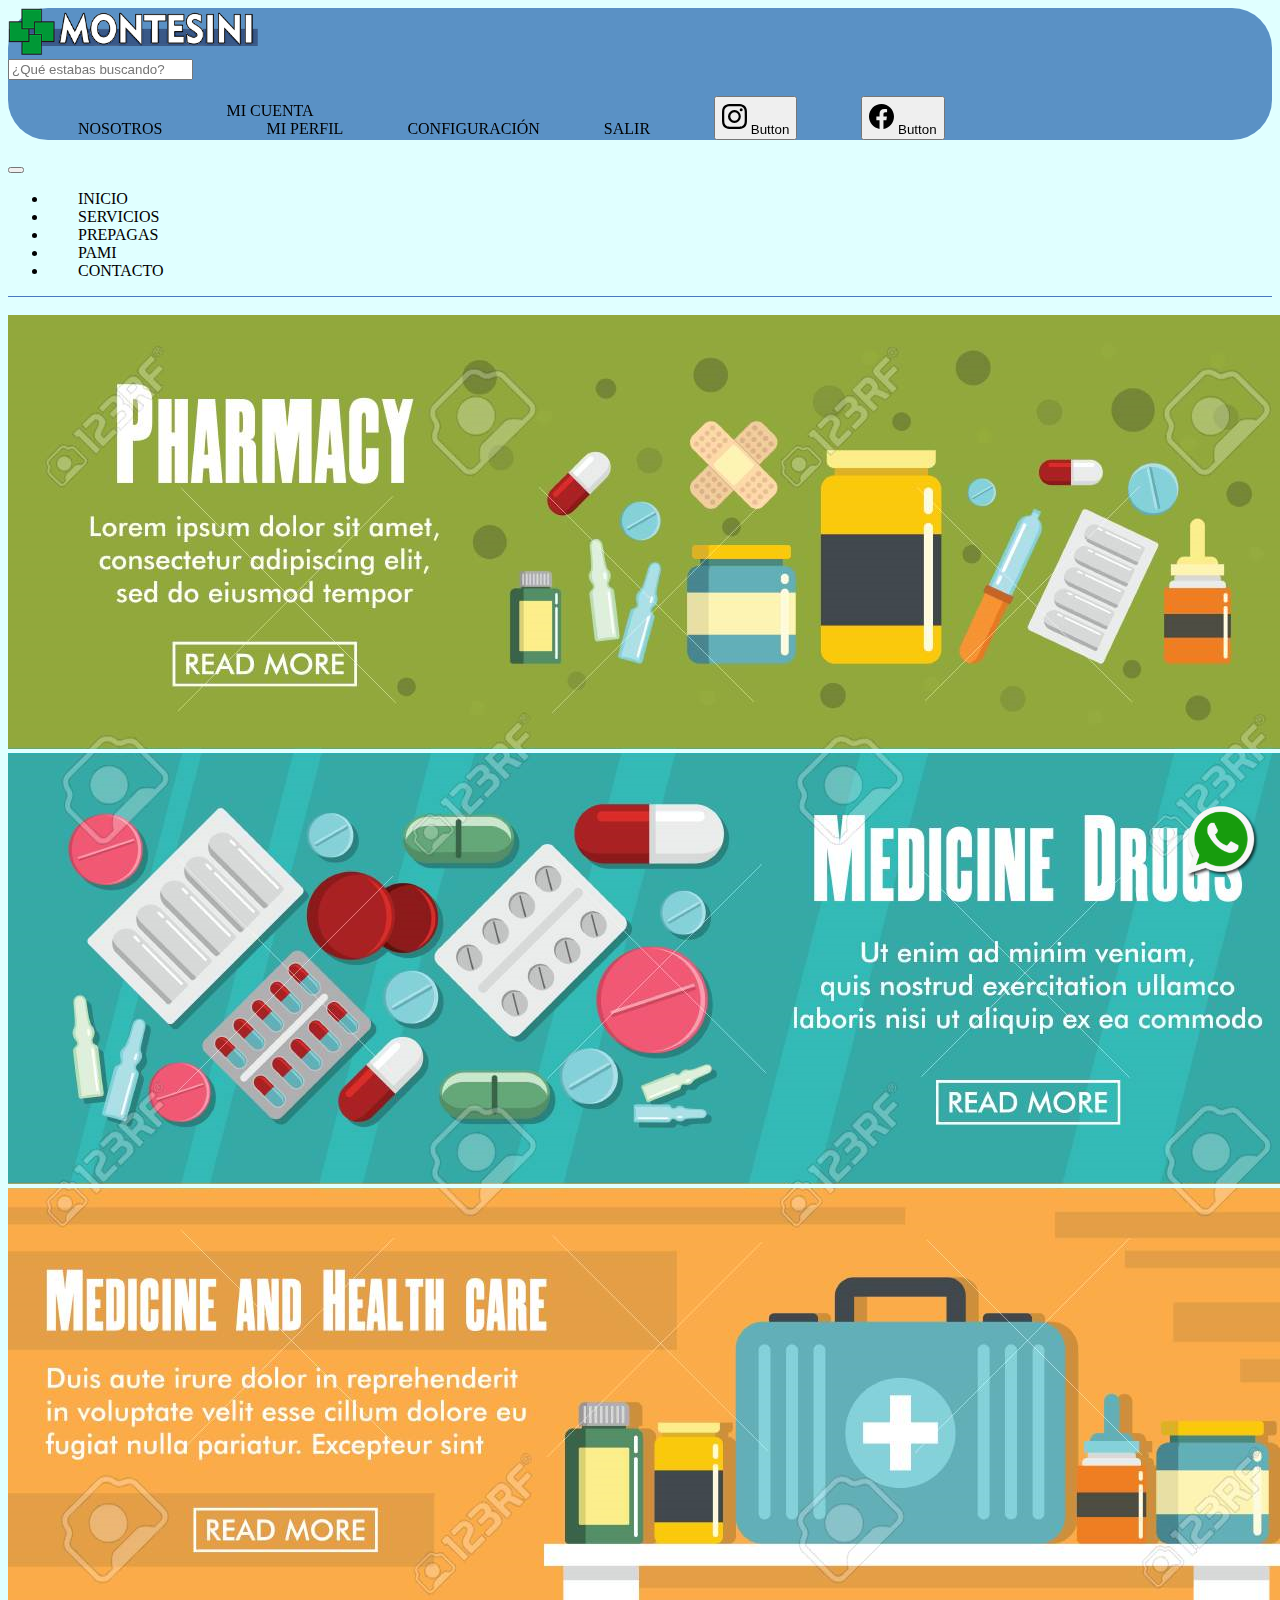
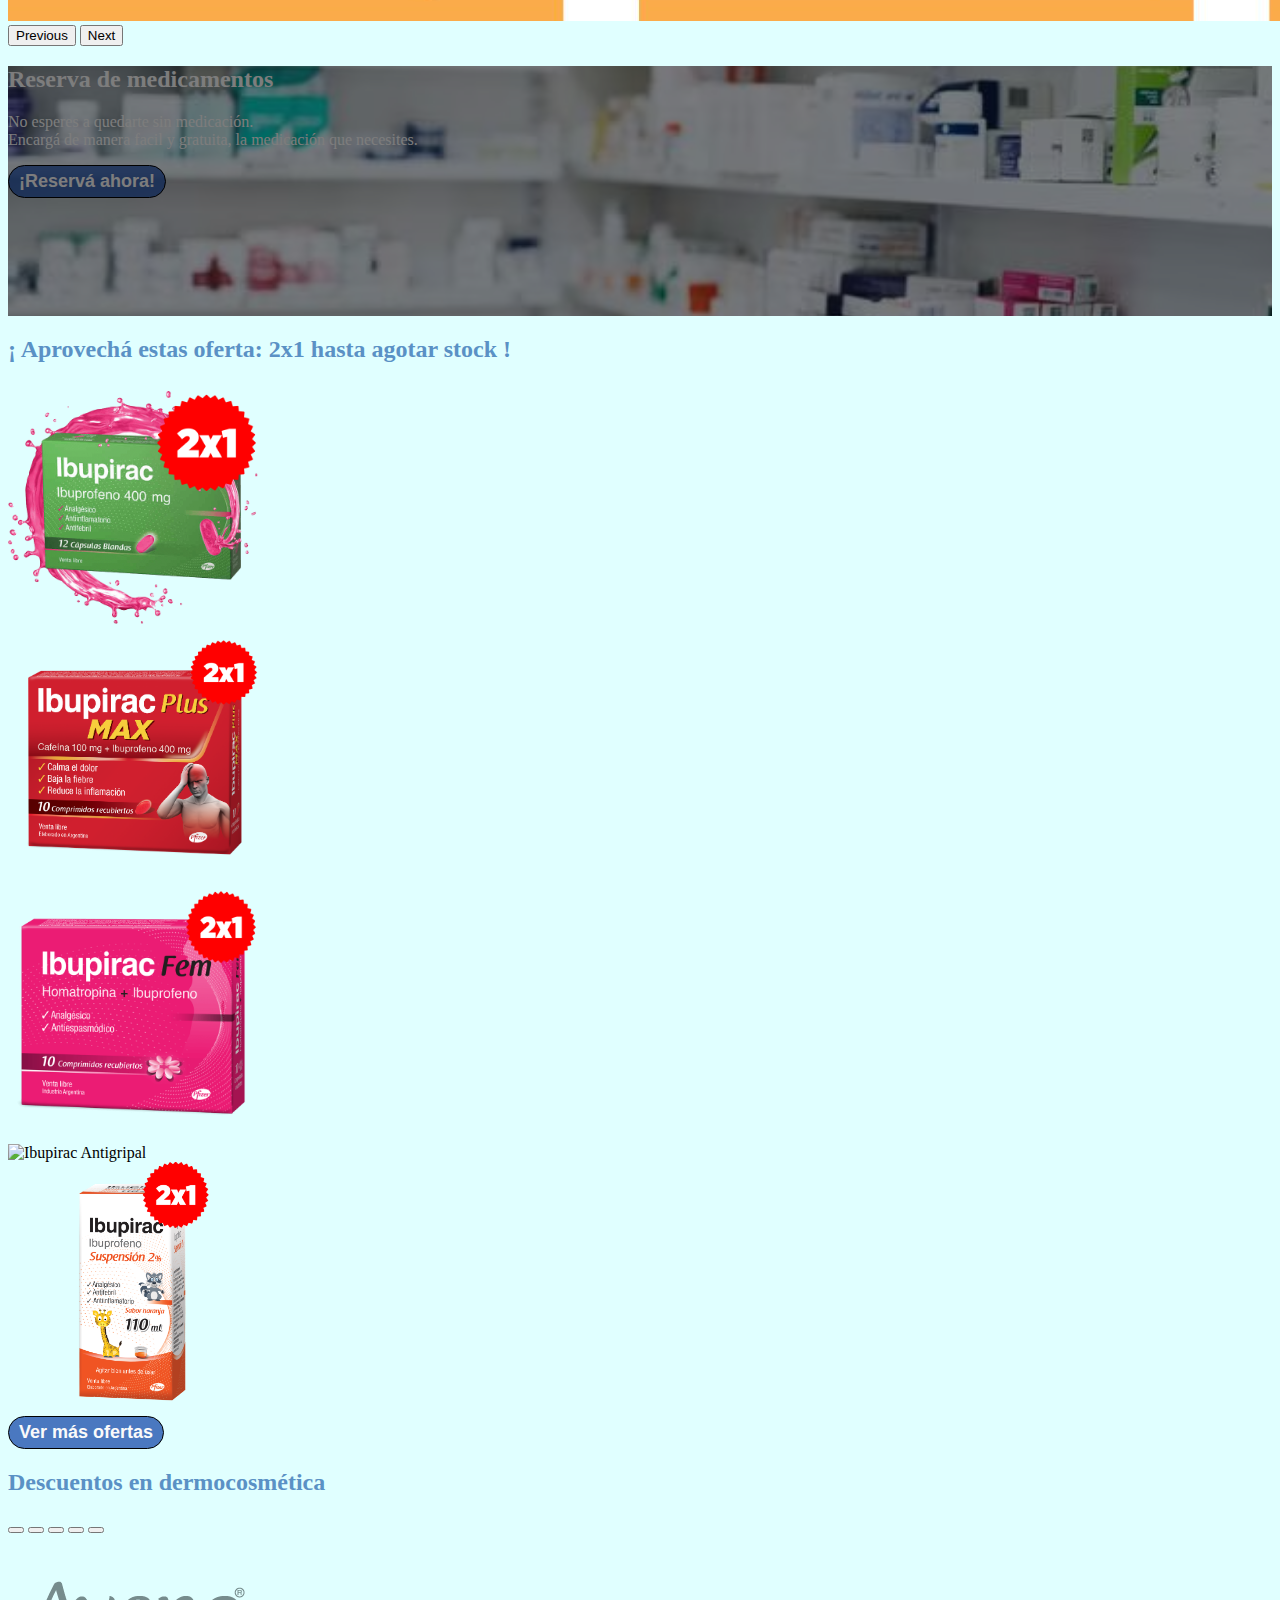
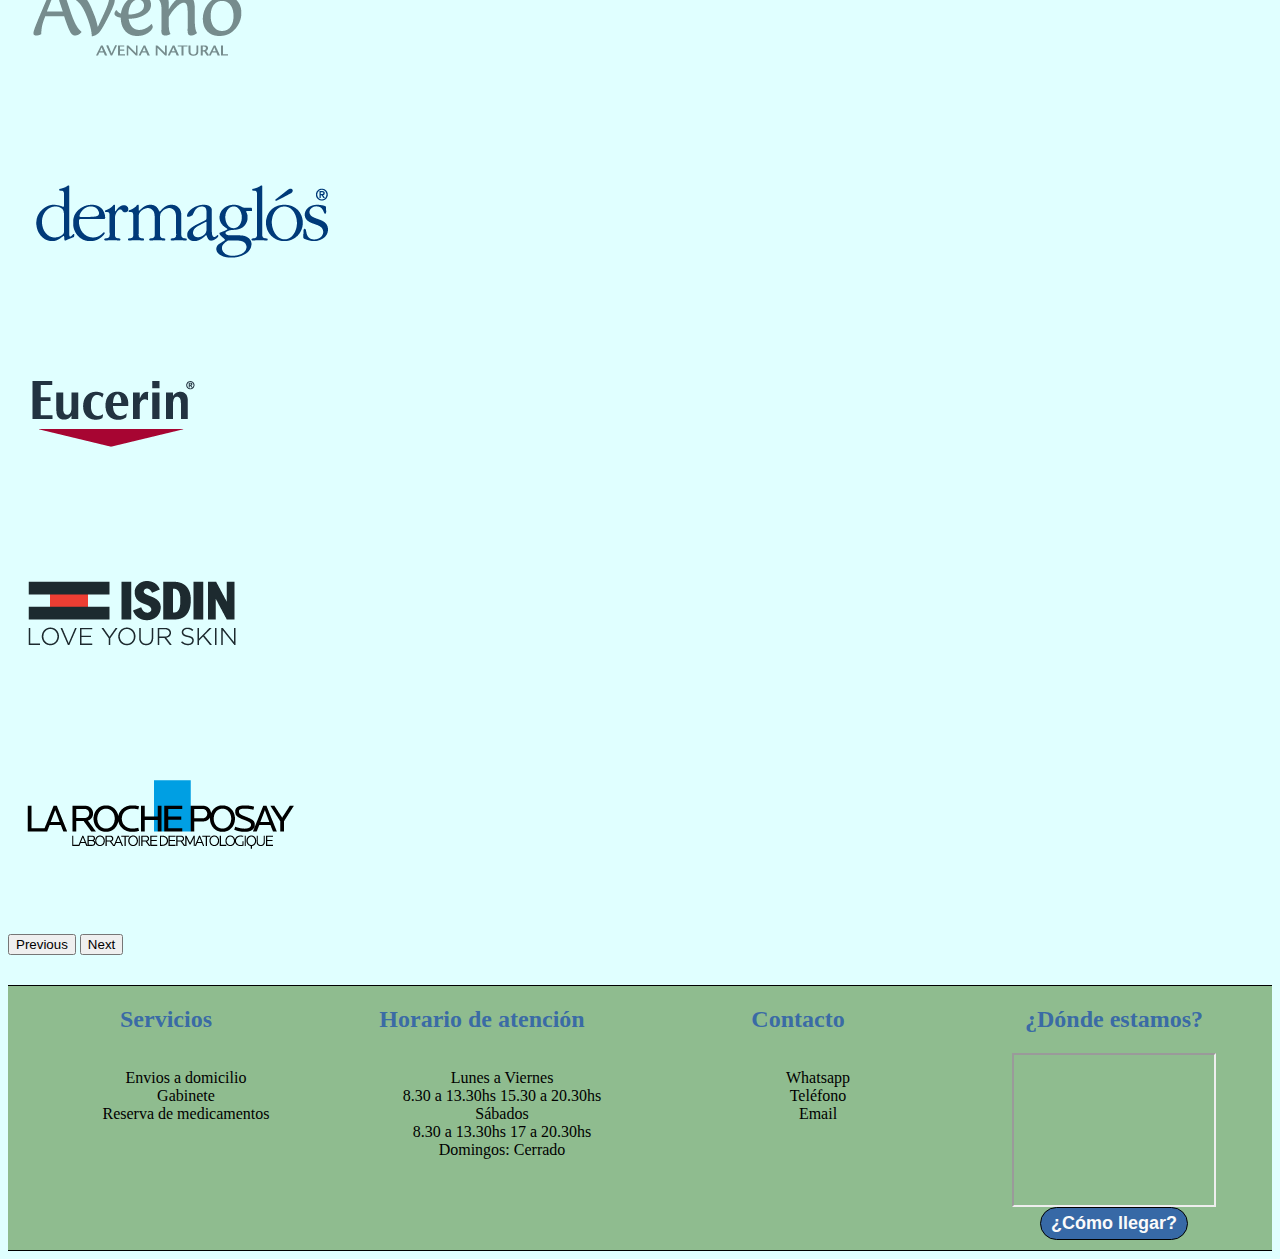
==== commit bcaa62fa: "Correciones + cambios" ====
--- a/index.html
+++ b/index.html
@@ -5,28 +5,27 @@
     <meta charset="UTF-8">
     <meta name="viewport" content="width=device-width, initial-scale=1.0">
     <title>Inicio- Farmacia Montesini</title>
+    <!-- BS -->
+    <link href="https://cdn.jsdelivr.net/npm/bootstrap@5.3.2/dist/css/bootstrap.min.css" rel="stylesheet"
+        integrity="sha384-T3c6CoIi6uLrA9TneNEoa7RxnatzjcDSCmG1MXxSR1GAsXEV/Dwwykc2MPK8M2HN" crossorigin="anonymous">
     <!-- CSS -->
     <link rel="stylesheet" href="css/estilo.css">
     <link rel="shortcut icon" href="img/cruzFavicom.png" type="image/x-icon">
-
-    <!-- BS -->
-    <link href="https://cdn.jsdelivr.net/npm/bootstrap@5.3.2/dist/css/bootstrap.min.css" rel="stylesheet"
-        integrity="sha384-T3c6CoIi6uLrA9TneNEoa7RxnatzjcDSCmG1MXxSR1GAsXEV/Dwwykc2MPK8M2HN" crossorigin="anonymous">
 </head>
 
 <body class="container-fluid">
     <header>
-        <div class="divHeader">
+        <div class="divHeader d-flex w-auto justify-content-evenly align-items-center">
             <div class="logoHeader">
-                <a id="logoPrincipal" href="index.html"><img class="logo" src="img/logoCompleto.png"
+                <a id="logoPrincipal" href="index.html"><img class="logo d-flex" src="img/logoCompleto.png"
                         alt="Logo Farmacia Montesini"></a>
             </div>
 
             <div class="divSearch">
                 <nav class="navbar-ancho">
                     <form class="navbar navbar-d-flex m-0 w-auto" role="search">
-                        <input class="form-control rounded-pill" type="search"
-                            placeholder="¿Qué estabas buscando?" aria-label="Search">
+                        <input class="form-control rounded-pill" type="search" placeholder="¿Qué estabas buscando?"
+                            aria-label="Search">
                     </form>
                 </nav>
             </div>
@@ -44,25 +43,32 @@
                                     Mi cuenta
                                 </a>
                                 <ul class="dropdown-menu">
-                                    <li><a class="dropdown-item" href="#">Mi perfil</a></li>
-                                    <li><a class="dropdown-item" href="#">Configuración</a></li>
-                                    <li><a class="dropdown-item" href="#">Salir</a></li>
+                                    <li><a class="dropdown-item text-center m-0 p-1" href="#">Mi perfil</a></li>
+                                    <li><a class="dropdown-item text-center m-0 p-1" href="#">Configuración</a></li>
+                                    <li><a class="dropdown-item text-center m-0 p-1" href="#">Salir</a></li>
                                 </ul>
                             </li>
                             <li>
-                                <div class="container p-0">
-                                    <a class="navbar-link m-0" href="https://www.instagram.com/farmaciamontesini/"
-                                        target="_blank">
-                                        <img src="img/logoInstagram.png" alt="Instagram" width="50" height="50">
-                                    </a>
-                                </div>
-                            </li>
-                            <li>
-                                <div class="container p-0">
-                                    <a class="navbar-link m-0" href="https://www.facebook.com/farmaciamontesini"
-                                        target="_blank">
-                                        <img src="img/logoFacebook.png" alt="Facebook" width="50" height="50">
-                                    </a>
+                                <div>
+                                    <a href="https://www.instagram.com/farmaciamontesini/" target="_blank" class="m-0">
+                                        <button type="button" class="btn btn-danger bg-gradient">
+                                            <svg xmlns="http://www.w3.org/2000/svg" width="25" height="35"
+                                                fill="currentColor" class="bi bi-instagram" viewBox="0 0 16 16">
+                                                <path
+                                                    d="M8 0C5.829 0 5.556.01 4.703.048 3.85.088 3.269.222 2.76.42a3.917 3.917 0 0 0-1.417.923A3.927 3.927 0 0 0 .42 2.76C.222 3.268.087 3.85.048 4.7.01 5.555 0 5.827 0 8.001c0 2.172.01 2.444.048 3.297.04.852.174 1.433.372 1.942.205.526.478.972.923 1.417.444.445.89.719 1.416.923.51.198 1.09.333 1.942.372C5.555 15.99 5.827 16 8 16s2.444-.01 3.298-.048c.851-.04 1.434-.174 1.943-.372a3.916 3.916 0 0 0 1.416-.923c.445-.445.718-.891.923-1.417.197-.509.332-1.09.372-1.942C15.99 10.445 16 10.173 16 8s-.01-2.445-.048-3.299c-.04-.851-.175-1.433-.372-1.941a3.926 3.926 0 0 0-.923-1.417A3.911 3.911 0 0 0 13.24.42c-.51-.198-1.092-.333-1.943-.372C10.443.01 10.172 0 7.998 0h.003zm-.717 1.442h.718c2.136 0 2.389.007 3.232.046.78.035 1.204.166 1.486.275.373.145.64.319.92.599.28.28.453.546.598.92.11.281.24.705.275 1.485.039.843.047 1.096.047 3.231s-.008 2.389-.047 3.232c-.035.78-.166 1.203-.275 1.485a2.47 2.47 0 0 1-.599.919c-.28.28-.546.453-.92.598-.28.11-.704.24-1.485.276-.843.038-1.096.047-3.232.047s-2.39-.009-3.233-.047c-.78-.036-1.203-.166-1.485-.276a2.478 2.478 0 0 1-.92-.598 2.48 2.48 0 0 1-.6-.92c-.109-.281-.24-.705-.275-1.485-.038-.843-.046-1.096-.046-3.233 0-2.136.008-2.388.046-3.231.036-.78.166-1.204.276-1.486.145-.373.319-.64.599-.92.28-.28.546-.453.92-.598.282-.11.705-.24 1.485-.276.738-.034 1.024-.044 2.515-.045v.002zm4.988 1.328a.96.96 0 1 0 0 1.92.96.96 0 0 0 0-1.92zm-4.27 1.122a4.109 4.109 0 1 0 0 8.217 4.109 4.109 0 0 0 0-8.217zm0 1.441a2.667 2.667 0 1 1 0 5.334 2.667 2.667 0 0 1 0-5.334z">
+                                                </path>
+                                            </svg>
+                                            <span class="visually-hidden">Button</span>
+                                        </button></a>
+                                    <a href="https://www.facebook.com/farmaciamontesini" target="_blank" class="m-0">
+                                        <button type="button" class="btn btn-primary bg-gradient">
+                                            <svg xmlns="http://www.w3.org/2000/svg" width="25" height="35"
+                                                fill="currentColor" class="bi bi-facebook" viewBox="0 0 16 16">
+                                                <path
+                                                    d="M16 8.049c0-4.446-3.582-8.05-8-8.05C3.58 0-.002 3.603-.002 8.05c0 4.017 2.926 7.347 6.75 7.951v-5.625h-2.03V8.05H6.75V6.275c0-2.017 1.195-3.131 3.022-3.131.876 0 1.791.157 1.791.157v1.98h-1.009c-.993 0-1.303.621-1.303 1.258v1.51h2.218l-.354 2.326H9.25V16c3.824-.604 6.75-3.934 6.75-7.951z" />
+                                            </svg>
+                                            <span class="visually-hidden">Button</span>
+                                        </button></a>
                                 </div>
                             </li>
                         </ul>
@@ -84,19 +90,19 @@
                     <div class="collapse navbar-collapse" id="navbarNav">
                         <ul class="navbar-nav">
                             <li class="nav-item">
-                                <a class="nav-link active" aria-current="page" href="index.html">Inicio</a>
-                            </li>
-                            <li class="nav-item">
-                                <a class="nav-link" href="html/servicios.html">Servicios</a>
-                            </li>
-                            <li class="nav-item">
-                                <a class="nav-link" href="html/pregagas.html">Prepagas</a>
+                                <a class="nav-link active" aria-current="page" href="index.html">INICIO</a>
+                            </li>
+                            <li class="nav-item">
+                                <a class="nav-link" href="html/servicios.html">SERVICIOS</a>
+                            </li>
+                            <li class="nav-item">
+                                <a class="nav-link" href="html/pregagas.html">PREPAGAS</a>
                             </li>
                             <li class="nav-item">
                                 <a class="nav-link" href="html/pami.html">PAMI</a>
                             </li>
                             <li class="nav-item">
-                                <a class="nav-link" href="html/contacto.html"> Contacto</a>
+                                <a class="nav-link" href="html/contacto.html"> CONTACTO</a>
                             </li>
                         </ul>
                     </div>
@@ -131,51 +137,51 @@
             </button>
         </div>
 
-        <div class="fondoReserva d-grid mt-3 bg-secondary.bg-gradient justify-content-center">
-
-
-            <div>
-                <h2 class="text-center mt-4">Reserva de medicamentos</h2>
-            </div>
-
-            <div>
-                <div class="d-flex text-center mx-5">
-                    <div class="div-p-reserva d-flex justify-content-center">
-                        <p class="pReserva container-fluid bg-lightskyble h-auto text-start"> No esperes a quedarte sin medicación. Encargá de manera facil y gratuita, la medicación que necesites.
-                        </p>
-                    </div>
-                    <div class="div-btn-reserva d-flex justify-content-center">
-                        <button class="btnGeneral d-flex mx-1 h-auto fs-2">¡Reservá ahora!</button>
-                    </div>
-                </div>
-            </div>
-        </div>
-
-        <div class="ofertaSemanal d-flex ">
-
-            <div class="d-flex flex-nowrap">
-                <div class="d-flex">
-                    <img class="container-fluid mt-5" src="img/ofertas.png" alt="Oferta">
-                </div>
-                <div class="d-flex">
-                    <img class="container-fluid mt-5" src="img/ofertas.png" alt="Oferta">
-                </div>
-                <div class="d-flex">
-                    <img class="container-fluid mt-5" src="img/ofertas.png" alt="Oferta">
-                </div>
-                <div class="d-flex">
-                    <img class="container-fluid mt-5" src="img/ofertas.png" alt="Oferta">
-                </div>
-            </div>
-        </div>
-
-        <button class="btnGeneral d-flex justify-content-center mt-3">Ver más productos</button>
-
-        <h2 class="h2-Dtos-esp text-center mt-5 mb-0 fw-bold">Descuentos especiales de laboratorios</h2>
+
+        <div class="fondoReservaInicio container-fluid p-0 m-auto mt-3 text-center row">
+            <div class="col-12">
+                <h2 class="mt-3 fw-bold">Reserva de medicamentos</h2>
+            </div>
+            <div class="col-md-8 col-s-12">
+                <p class="pReserva text-center">No esperes a quedarte sin
+                    medicación. <br>Encargá de manera facil y gratuita, la medicación que necesites.</p>
+            </div>
+            <div class="col-md-4 col-s-12">
+                <button class="btnGeneral reserva h-auto">¡Reservá ahora!</button>
+            </div>
+        </div>
+
+        <h2 class="h2Oferta mt-5 fs-3 fw-bold">¡ Aprovechá estas oferta: 2x1 hasta agotar stock ! </h2>
+        <div class="d-flex flex-wrap justify-content-evenly container-fluid">
+            <div>
+                <img src="img/ibupirac400x12caps.png" class="imgOferta card-img-top mt-3 " alt="Ibupirac 400mg 12capsulas">
+            </div>
+
+            <div>
+                <img src="img/ibupiracPlusMax.png" class="card-img-top mt-3 " alt="Ibupirac Plus Max">
+            </div>
+
+            <div>
+                <img src="img/ibupiracFem.png" class="card-img-top mt-3 " alt="Ibupirac Fem">
+            </div>
+
+            <div>
+                <img src="img/ibupiracAntigripal.png" class="card-img-top mt-3 " alt="Ibupirac Antigripal">
+            </div>
+
+            <div>
+                <img src="img/ibupiracJbe.png" class="card-img-top mt-3 " alt="Ibupirac 2% Jarabe">
+            </div>
+        </div>
+
+        <button class="btnGeneral d-flex justify-content-center mt-5">Ver más ofertas</button>
+
+
         <div id="carouselExampleIndicators" class="carousel slide">
-            <div class="carousel-indicators">
-                <button type="button" data-bs-target="#carouselExampleIndicators" data-bs-slide-to="0" class="active bg-black"
-                    aria-current="true"></button>
+            <h2 class="h2Dermo mt-5 mb-0 fw-bold fs-3">Descuentos en dermocosmética</h2>
+            <div class="carousel-indicators ">
+                <button type="button" data-bs-target="#carouselExampleIndicators" data-bs-slide-to="0"
+                    class="active bg-black" aria-current="true"></button>
                 <button class="bg-black" type="button" data-bs-target="#carouselExampleIndicators" data-bs-slide-to="1"
                     aria-label="Slide 2"></button>
                 <button class="bg-black" type="button" data-bs-target="#carouselExampleIndicators" data-bs-slide-to="2"
@@ -185,7 +191,7 @@
                 <button class="bg-black" type="button" data-bs-target="#carouselExampleIndicators" data-bs-slide-to="4"
                     aria-label="Slide 5"></button>
             </div>
-            <div class="carousel-inner">
+            <div class="carousel-inner bg-warning bg-gradient bg-opacity-50">
                 <div class="carrouselDtos carousel-item active">
                     <img class="d-flex m-auto" src="img/aveno.png" alt="Logo Aveno">
                 </div>
--- a/css/estilo.css
+++ b/css/estilo.css
@@ -1,488 +1,444 @@
-/**************************************     ESTRUCTURA   **************************************************/
-
-/**************************************     HEADER   **************************************************/
-
+@charset "UTF-8";
 header {
-    background-color: rgb(90, 145, 197);
-    position: sticky;
-    top: 0;
-    border-radius: 40px;
-    z-index: 10;
-    margin-top: 0.5rem;
-
-}
-
-.divHeader {
-    display: flex;
-    grid-auto-flow: row;
-    grid-template-columns: 25% 37.5% 37.5%;
+  background-color: rgb(90, 145, 197);
+  position: sticky;
+  top: 0;
+  border-radius: 40px;
+  z-index: 10;
+  margin-top: 0.5rem;
+}
+
+header li {
+  display: inline-block;
+  text-transform: uppercase;
+}
+
+.logo {
+  width: 250px;
+}
+
+#logoPrincipal {
+  margin: 0px;
+}
+
+.navbar-ancho {
+  width: 300px;
+}
+
+.menuNav {
+  border-bottom: 1px rgba(30, 80, 173, 0.774) solid;
+}
+
+.nav-item:hover {
+  font-weight: 500;
+}
+
+body {
+  background-color: lightcyan;
+}
+
+.iconoWhatsapp {
+  position: fixed;
+  bottom: 20px;
+  right: 20px;
+  width: 75px;
+  cursor: pointer;
+  z-index: 10;
+}
+
+.btnGeneral {
+  background-color: rgba(30, 80, 173, 0.774);
+  color: #fafafa;
+  border: 1px solid black;
+  cursor: pointer;
+  margin: auto;
+  font-weight: bold;
+  font-size: 18px;
+  padding: 5px 10px;
+  border-radius: 25px;
+}
+.btnGeneral:hover {
+  background-color: rgba(40, 95, 197, 0.774);
+}
+.btnGeneral:active {
+  background-color: rgba(22, 63, 139, 0.774);
+}
+
+footer {
+  display: grid;
+  grid-template-columns: repeat(4, 1fr);
+  background-color: darkseagreen;
+  height: auto;
+  border-top: 1px black solid;
+  border-bottom: 1px black solid;
+  margin: 30px 0px 0px;
+  padding-bottom: 10px;
+}
+footer li {
+  text-align: center;
+  list-style: none;
+}
+
+section {
+  display: flex;
+  flex-flow: column wrap;
+  align-items: center;
+}
+
+.aSection {
+  color: black;
+  text-decoration: none;
+}
+.aSection:hover {
+  text-decoration: underline;
+}
+.aSection:active {
+  color: white;
+}
+
+.h2Section {
+  color: rgba(30, 80, 173, 0.774);
+}
+
+a {
+  display: inline-block;
+  color: black;
+  text-align: center;
+  text-decoration: none;
+  margin: 0 30px;
+  cursor: pointer;
+}
+
+/************************************************ HTMLS ****************************************************/
+/***********************************************  INICIO ***************************************************/
+.fondoReservaInicio {
+  background-image: url(../img/reserva.avif);
+  background-position: center;
+  background-size: cover;
+  background-repeat: no-repeat;
+  height: 250px;
+  position: relative;
+  color: #fafafa;
+}
+.fondoReservaInicio::before {
+  content: "";
+  width: 100%;
+  height: 100%;
+  position: absolute;
+  border-radius: 50px;
+  border-radius: 0px;
+  background-color: rgba(0, 0, 0, 0.5);
+}
+
+.carrouselDtos {
+  height: 200px;
+}
+
+.card-img-top {
+  width: 250px;
+  height: 250px;
+  object-fit: contain;
+  cursor: pointer;
+  transition: all 0.5s;
+}
+.card-img-top:hover {
+  width: 300px;
+  height: 300px;
+}
+
+.h2Oferta, .h2Dermo {
+  color: rgb(90, 145, 197);
+}
+
+/**********************************************  SERVICIOS  ***********************************************/
+h1 {
+  color: rgba(30, 80, 173, 0.774);
+}
+
+.fondoServicios {
+  background-image: url(../img/fondoPrepaga.jpg);
+  background-position: center;
+  background-size: cover;
+  background-repeat: no-repeat;
+  height: 100%;
+}
+
+.servicio {
+  background-position: center;
+  background-size: cover;
+  background-repeat: no-repeat;
+  width: 320px;
+  height: 320px;
+  border-radius: 50px;
+  box-shadow: 0px 4px 10px rgba(0, 0, 0, 0.7);
+  margin: auto;
+  position: relative;
+}
+
+.gabinete:hover,
+.Reserva:hover,
+.envios:hover {
+  width: 350px;
+  height: 350px;
+}
+
+.gabinete {
+  background-image: url(../img/gabinete2.jpg);
+  transition: all 0.5s;
+}
+
+.Reserva {
+  background-image: url(../img/reserva.avif);
+  transition: all 0.5s;
+}
+
+.envios {
+  background-image: url(../img/mapaDomicilios.jpg);
+  transition: all 0.5s;
+}
+
+.gabinete::before,
+.Reserva::before,
+.envios::before {
+  content: "";
+  width: 100%;
+  height: 100%;
+  position: absolute;
+  border-radius: 50px;
+  background-color: rgba(0, 0, 0, 0.6);
+}
+
+#mapaDomicilio {
+  width: 150px;
+  border: 1px black dotted;
+  cursor: pointer;
+}
+
+.areaDomicilio {
+  width: 100vh;
+  border: rgb(90, 145, 197) 1px solid;
+  border-radius: 5px;
+}
+
+/************************************************  PREPAGA  *************************************************/
+.padrePrepaga {
+  background-image: url(../img/fondoPrepaga.jpg);
+  background-position: center;
+  background-size: cover;
+  background-repeat: no-repeat;
+  height: auto;
+}
+
+.hijoPrepaga {
+  width: 250px;
+  height: 250px;
+  border-radius: 50px;
+  box-shadow: 0px 4px 10px rgba(0, 0, 0, 0.7);
+  position: relative;
+  transition: all 0.5s;
+  background-image: url(../img/fondoServicios.jpg);
+  background-position: center;
+  background-size: cover;
+  background-repeat: no-repeat;
+  margin: 20px 50px;
+}
+.hijoPrepaga:hover {
+  width: 300px;
+  height: 300px;
+}
+
+.logoPrepaga {
+  width: 100%;
+  height: 100px;
+  object-fit: contain;
+}
+
+/************************************************  PAMI  *************************************************/
+.hijoPami {
+  background-position: center;
+  background-size: cover;
+  background-repeat: no-repeat;
+  width: 250px;
+  height: 250px;
+  border-radius: 50px;
+  box-shadow: 0px 4px 10px rgba(0, 0, 0, 0.7);
+  position: relative;
+  transition: all 0.5s;
+}
+.hijoPami:hover {
+  width: 300px;
+  height: 300px;
+}
+
+.medicamentos {
+  background-image: url(../img/medicamentos.jpg);
+}
+
+.vacunas {
+  background-image: url(../img/vacunas.jpg);
+}
+
+.pañales {
+  background-image: url(../img/pañales.jpg);
+}
+
+.oncologico {
+  background-image: url(../img/oncologia.avif);
+}
+
+.medicamentos::before,
+.vacunas::before,
+.pañales::before,
+.oncologico::before {
+  content: "";
+  width: 100%;
+  height: 100%;
+  position: absolute;
+  border-radius: 50px;
+  background-color: rgba(0, 0, 0, 0.5);
+}
+
+/*********************************************** CONTACTO **************************************************/
+.fondoContacto {
+  background-image: url(../img/localFachada.jpg);
+  background-position: center;
+  background-size: cover;
+  background-repeat: no-repeat;
+  height: auto;
+  position: relative;
+}
+.fondoContacto::before {
+  content: "";
+  background-color: rgba(0, 0, 0, 0.79);
+  width: 100%;
+  height: 100%;
+  position: absolute;
+}
+
+.divFormulario h1,
+div {
+  z-index: 1;
+}
+
+.h1Contacto {
+  color: white;
+  z-index: 1;
+  font-size: 50px;
+}
+
+form {
+  width: 400px;
+}
+
+.btnForm {
+  background-color: rgba(30, 80, 173, 0.774);
+  color: #fafafa;
+  border: 1px solid black;
+  cursor: pointer;
+  margin: auto;
+  font-weight: bold;
+  font-size: 18px;
+  padding: 5px 10px;
+  border-radius: 4px;
+  width: 200px;
+}
+
+/******************Media Queries******************/
+/******************First Mobile******************/
+@media (min-width: 350px) and (max-width: 768px) {
+  .espacioBusqueda, .mapaSection, .divNav, .contactoSection, .serviciosSection, .divSearch {
+    display: none;
+  }
+  .areaDomicilio {
+    width: 100%;
+  }
+  .fondoReserva {
+    height: auto;
+  }
+  .h2Oferta, .h2Dermo {
+    text-align: center;
+  }
+  .carrouselDtos {
+    height: auto;
+  }
+  .reserva {
+    margin-bottom: 10px;
+  }
+  .divFormulario {
+    flex-flow: column wrap;
+    text-align: start;
     align-items: center;
-    width: auto;
-    justify-content: space-evenly;
-}
-
-header li {
-    display: inline-block;
-    text-transform: uppercase;
-}
-
-.dropdown-item {
-    padding: 0;
-}
-
-.logo {
-    width: 250px;
-    display: flex;
-}
-
-#logoPrincipal {
-    margin: 0px;
-}
-
-.navbar-ancho{
-    width: 300px;
-}
-/**************************************     NAV   **************************************************/
-.divNav {
-    display: flex;
-    align-items: center;
-    margin: auto;
-}
-
-.ulNav {
+  }
+  .divConsulta {
     padding: 0px;
-}
-
-
-.menuNav {
     text-align: center;
-    border-bottom: 1px rgba(30, 80, 173, 0.774) solid;
-    text-transform: uppercase;
-}
-
-.nav-item:hover {
-    font-weight: 500;
-}
-
-/**************************************     BODY   **************************************************/
-
-.iconoWhatsapp {
-    position: fixed;
-    bottom: 20px;
-    right: 20px;
-    width: 75px;
-    cursor: pointer;
-    z-index: 10;
-}
-
-.container-fluid {
-    background-color: lightcyan;
-}
-
-h1 {
-    text-align: center;
-}
-
-
-.btnGeneral {
-    background-color: rgba(30, 80, 173, 0.774);
-    margin: auto;
-    border: 1px solid black;
-    border-radius: 25px;
-    padding: 5px 10px;
-    color: #fafafa;
-    font-size: 18px;
-    font-weight: bold;
-    cursor: pointer;
-}
-
-.btnGeneral:hover {
-    background-color: rgba(40, 95, 197, 0.774);
-}
-
-.btnGeneral:active {
-    background-color: rgba(22, 63, 139, 0.774);
-}
-
-/**************************************     FOOTER   **************************************************/
-
-footer {
-    display: grid;
-    grid-template-columns: repeat(4, 1fr);
-    background-color: darkseagreen;
-    height: auto;
-    border-top: 1px black solid;
-    border-bottom: 1px black solid;
-    margin: 30px 0px 0px;
-    padding-bottom: 10px;
-}
-
-footer li {
-    text-align: center;
-    list-style: none;
-}
-
-section {
-    display: flex;
-    flex-flow: column wrap;
-    align-items: center;
-}
-
-.aSection {
-    color: black;
-    text-decoration: none;
-}
-
-.aSection:hover {
-    text-decoration: underline;
-}
-
-.aSection:active {
-    color: white;
-}
-
-.h2Section {
-    color: rgba(30, 80, 173, 0.774);
-}
-
-a {
-    color: black;
-    text-align: center;
-    text-decoration: none;
-    display: inline-block;
-    margin: 0 30px;
-    cursor: pointer;
-}
-
-/************************************************ HTMLS ****************************************************/
-
-/***********************************************  INICIO ***************************************************/
-
-/* .divIndexFachada {
+    margin: 0px 20px;
+    margin-bottom: 20px;
+  }
+  header {
     display: flex;
     justify-content: center;
-} */
-
-/* .imgFachada {
-    width: 500px;
-} */
-
-.fondoReserva{
-    background-color: lightskyblue;
-    border-top: 1px black solid;
-    border-bottom: 1px black solid;
-    height: 300px;
-}
-
-.pReserva{
-    background-color: lightskyblue;
-}
-
-.reservaMedicamentos{
-    display: grid ;
-    grid-template-columns: 60% 40%;
-}
-
-.carrouselDtos{
-    background-color: rgb(255, 245, 181);
-}
-
-.h2-Dtos-esp{
-    font-size: 50px;
-    background-color: rgb(255, 245, 181);
-}
-
-.div-p-reserva{
-    width: 55%;
-}
-
-.div-btn-reserva{
-    width: 45%;
-}
-
-/* .active{
-    color: black;
-} */
-/**********************************************  SERVICIOS  ***********************************************/
-
-.servicioFarm-Gabinete,
-.servicioFarm-Reserva,
-.servicioFarm-Envios{
-    background-size: cover;
-    background-position: center;
-    max-width: 300px;
-    height: 300px;
-    border-radius: 50px;
-    box-shadow: 0px 4px 10px rgba(0, 0, 0, 0.7);
+  }
+  form {
+    margin-bottom: 10px;
+    width: 300px;
+  }
+  footer {
+    grid-template-columns: 1fr;
+    height: auto;
+  }
+}
+/****************** Tablet ******************/
+@media (min-width: 769px) and (max-width: 1024px) {
+  .espacioBusqueda, .mapaSection, .divNav, .contactoSection {
+    display: none;
+  }
+  .divFormulario {
+    text-align: start;
+    align-items: center;
+    margin: 0px 50px;
+  }
+  .h3Consulta {
+    text-align: center;
+    font-size: 25px;
+  }
+  .divConsulta {
+    padding: 0px;
+    text-align: start;
+    margin: 0px 20px 75px 20px;
+  }
+  .divForm {
+    margin: 0px 40px;
+  }
+  form {
+    margin-bottom: 10px;
+    width: 300px;
+  }
+  footer {
+    grid-template-columns: repeat(2, 1fr);
+    height: auto;
+    align-items: center;
+  }
+}
+/****************** Ordenador ****************/
+@media (min-width: 1025px) {
+  .divFormulario {
+    align-items: center;
+    text-align: start;
+  }
+  .h3Consulta {
+    text-align: center;
+  }
+  .divConsulta {
+    text-align: start;
+    margin: 0px 150px 75px 20px;
+  }
+  form {
     margin: auto;
     margin-bottom: 10px;
-}
-
-/* Imagenes a modificar */
-.servicioFarm-Gabinete {
-    background-image: url(../img/gabinete2.jpg);
-}
-
-.servicioFarm-Reserva {
-    background-image: url(../img/reserva.avif);
-}
-
-.servicioFarm-Envios {
-    background-image: url(../img/mapaDomicilios.jpg);
-}
-
-#mapaDomicilio {
-    width: 150px;
-    border: 1px black dotted;
-    cursor: pointer;
-}
-
-.areaDomicilio {
-    width: 100vh;
-    border: green 1px solid;
-    border-radius: 5px;
-}
-
-.h2Servicios{
-    color:rgba(22, 63, 139, 0.774);
-    font-size: 25px;
-}
-
-/************************************************  PREPAGA  *************************************************/
-.hijoPrepaga {
-    border-radius: 50px;
-    width: 250px;
-    height: 250px;
-    margin: 20px 50px;
-    box-shadow: 0px 4px 10px rgba(0, 0, 0, 0.7);
-    background-image: url(../img/fondoPrepaga.webp);
-}
-
-.logoPrepaga {
-    width: 100%;
-    height: 100px;
-    object-fit: contain;
-}
- 
-/************************************************  PAMI  *************************************************/
-
-.hijoRebelde-Medicamentos,
-.hijoRebelde-Vacunas,
-.hijoRebelde-Pañales,
-.hijoRebelde-Oncologico {
-    background-size: cover;
-    background-position: center;
-    width: 250px;
-    height: 250px;
-    border-radius: 50px;
-    box-shadow: 0px 4px 10px rgba(0, 0, 0, 0.7);
-}
-
-.hijoRebelde-Medicamentos {
-    background-image: url(../img/medicamentos.jpg);
-}
-
-.hijoRebelde-Vacunas {
-    background-image: url(../img/vacunas.jpg);
-}
-
-.hijoRebelde-Pañales {
-    background-image: url(../img/pañales.jpg);
-}
-
-.hijoRebelde-Oncologico {
-    background-image: url(../img/oncologia.avif);
-}
-
-.h3Pami{
-    color: rgb(8, 60, 81);
-    width: 100%;
-}
-
-.h3Pami:hover{
-    background-color: rgba(22, 63, 139, 0.774);
-    color: #fff;
-    font-size: 30px;
-    border-radius: 25px;
-}
-
-/*********************************************** CONTACTO **************************************************/
-
-.fondoContacto {
-    background-image: url(../img/localFachada.jpg);
-    background-size: cover;
-    background-position: center;
-    height: auto;
-    position: relative;
-}
-
-.fondoContacto::before {
-    content: "";
-    background-color: rgba(0, 0, 0, 0.79);
-    width: 100%;
-    height: 100%;
-    position: absolute;
-}
-
-.divFormulario h1,
-div {
-    z-index: 1;
-}
-
-.h1Contacto {
-    color: white;
-    z-index: 1;
-    font-size: 50px;
-}
-
-.parrafoConsulta {
-    width: auto;
-}
-
-form {
-    width: 400px;
-}
-
-
-.btnForm {
-    background-color: rgba(30, 80, 173, 0.774);
-    color: #fafafa;
-    border: 1px solid black;
-    border-radius: 4px;
-    cursor: pointer;
-    width: 200px;
-    font-size: 15px;
-    margin: auto;
-}
-
-.btnGeneral {
-    font-size: 18px;
-}
-
-/******************Media Queries******************/
-
-/******************First Mobile******************/
-@media (min-width: 350px) and (max-width: 768px) {
-
-    .espacioBusqueda,
-    .mapaSection,
-    .divNav,
-    .contactoSection,
-    .serviciosSection,
-    .divSearch {
-        display: none;
-    }
-
-    .areaDomicilio{
-        width: 100%;
-    }
-
-    .iconoWhatsapp{
-        width: 15%;
-    }
-    .divFormulario {
-        flex-flow: column wrap;
-        text-align: start;
-        align-items: center;
-    }
-
-    .divConsulta {
-        padding: 0px;
-        text-align: center;
-        margin: 0px 20px;
-        margin-bottom: 20px;
-    }
-
-
-    header {
-        display: grid;
-        justify-content: center;
-    }
-
-    form {
-        margin: auto;
-        margin-bottom: 10px;
-        width: 300px;
-    }
-
-    footer {
-        grid-template-columns: 1fr;
-        height: auto;
-    }
-
-}
-
-/****************** Tablet ******************/
-
-@media (min-width: 769px) and (max-width: 1024px) {
-
-    .espacioBusqueda,
-    .mapaSection,
-    .divNav,
-    .contactoSection {
-        display: none;
-    }
-
-    .divFormulario {
-        text-align: start;
-        align-items: center;
-        margin: 0px 50px;
-    }
-
-    .h3Consulta {
-        text-align: center;
-        font-size: 25px;
-    }
-
-    .divConsulta {
-        padding: 0px;
-        text-align: start;
-        margin: 0px 20px 75px 20px;
-    }
-
-    .divForm {
-        margin: 0px 40px;
-    }
-
-    form {
-        margin: auto;
-        margin-bottom: 10px;
-        width: 300px;
-    }
-
-    footer {
-        grid-template-columns: repeat(2, 1fr);
-        height: auto;
-        align-items: center;
-    }
-
-}
-
-/****************** Ordenador ****************/
-
-
-@media (min-width: 1025px) {
-
-    .divFormulario {
-        align-items: center;
-        text-align: start;
-    }
-
-    .h3Consulta {
-        text-align: center;
-    }
-
-    .divConsulta {
-        text-align: start;
-        margin: 0px 150px 75px 20px;
-
-    }
-
-    form {
-        margin: auto;
-        margin-bottom: 10px;
-        padding-right: 50px;
-        width: 500px;
-    }
-
-}+    padding-right: 50px;
+    width: 500px;
+  }
+}
+
+/*# sourceMappingURL=estilo.css.map */
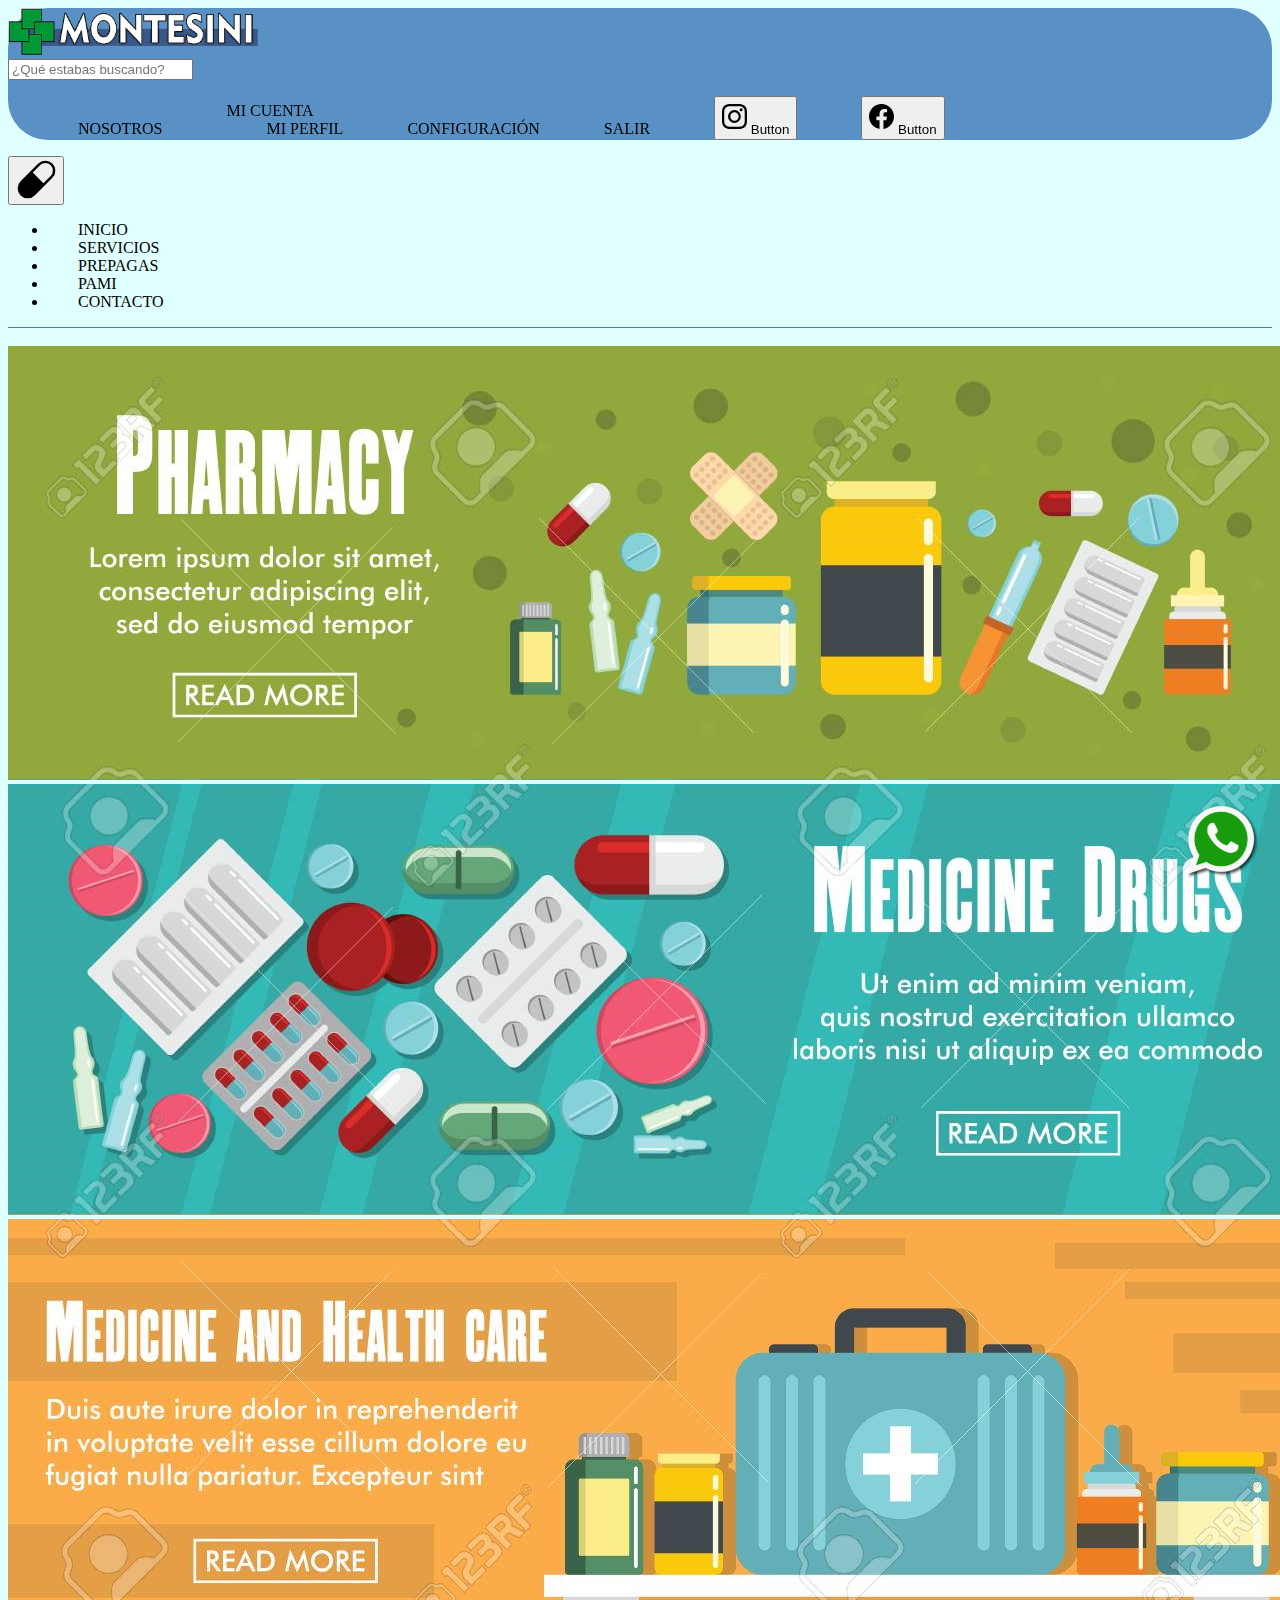
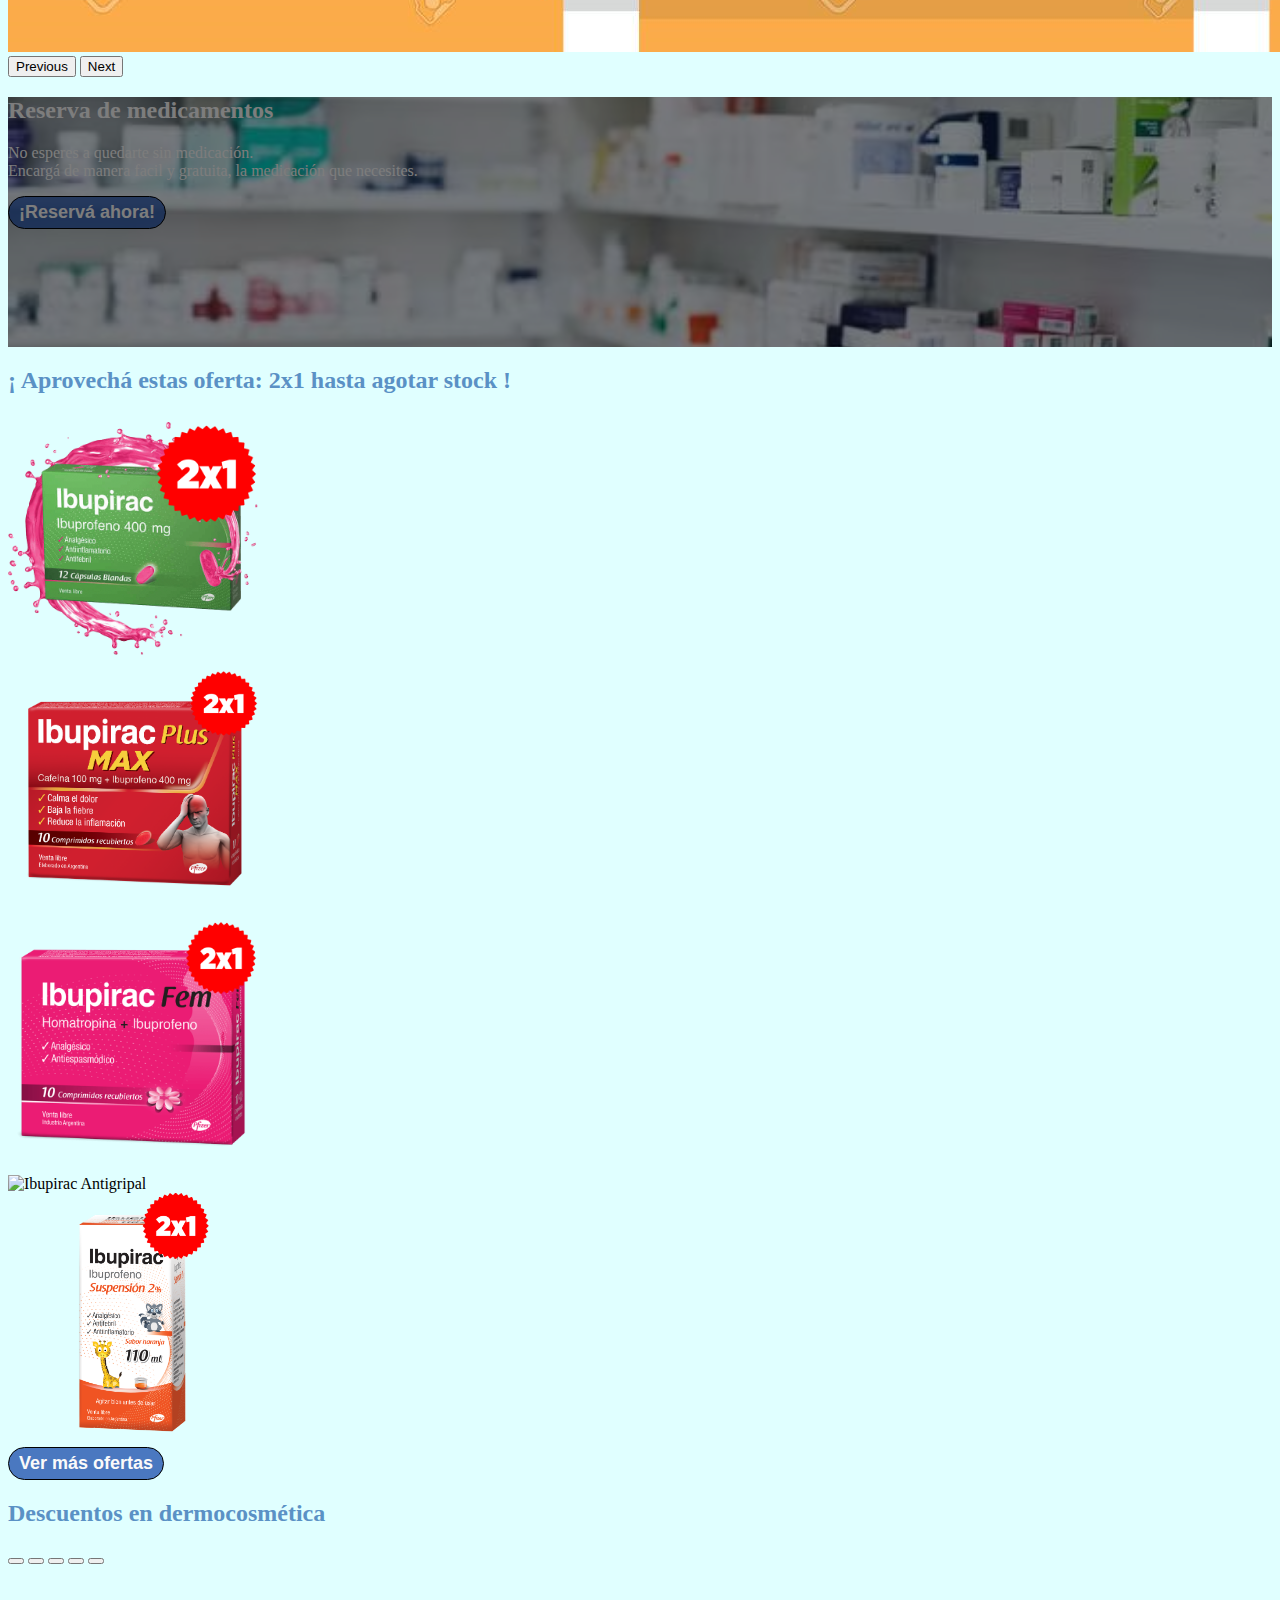
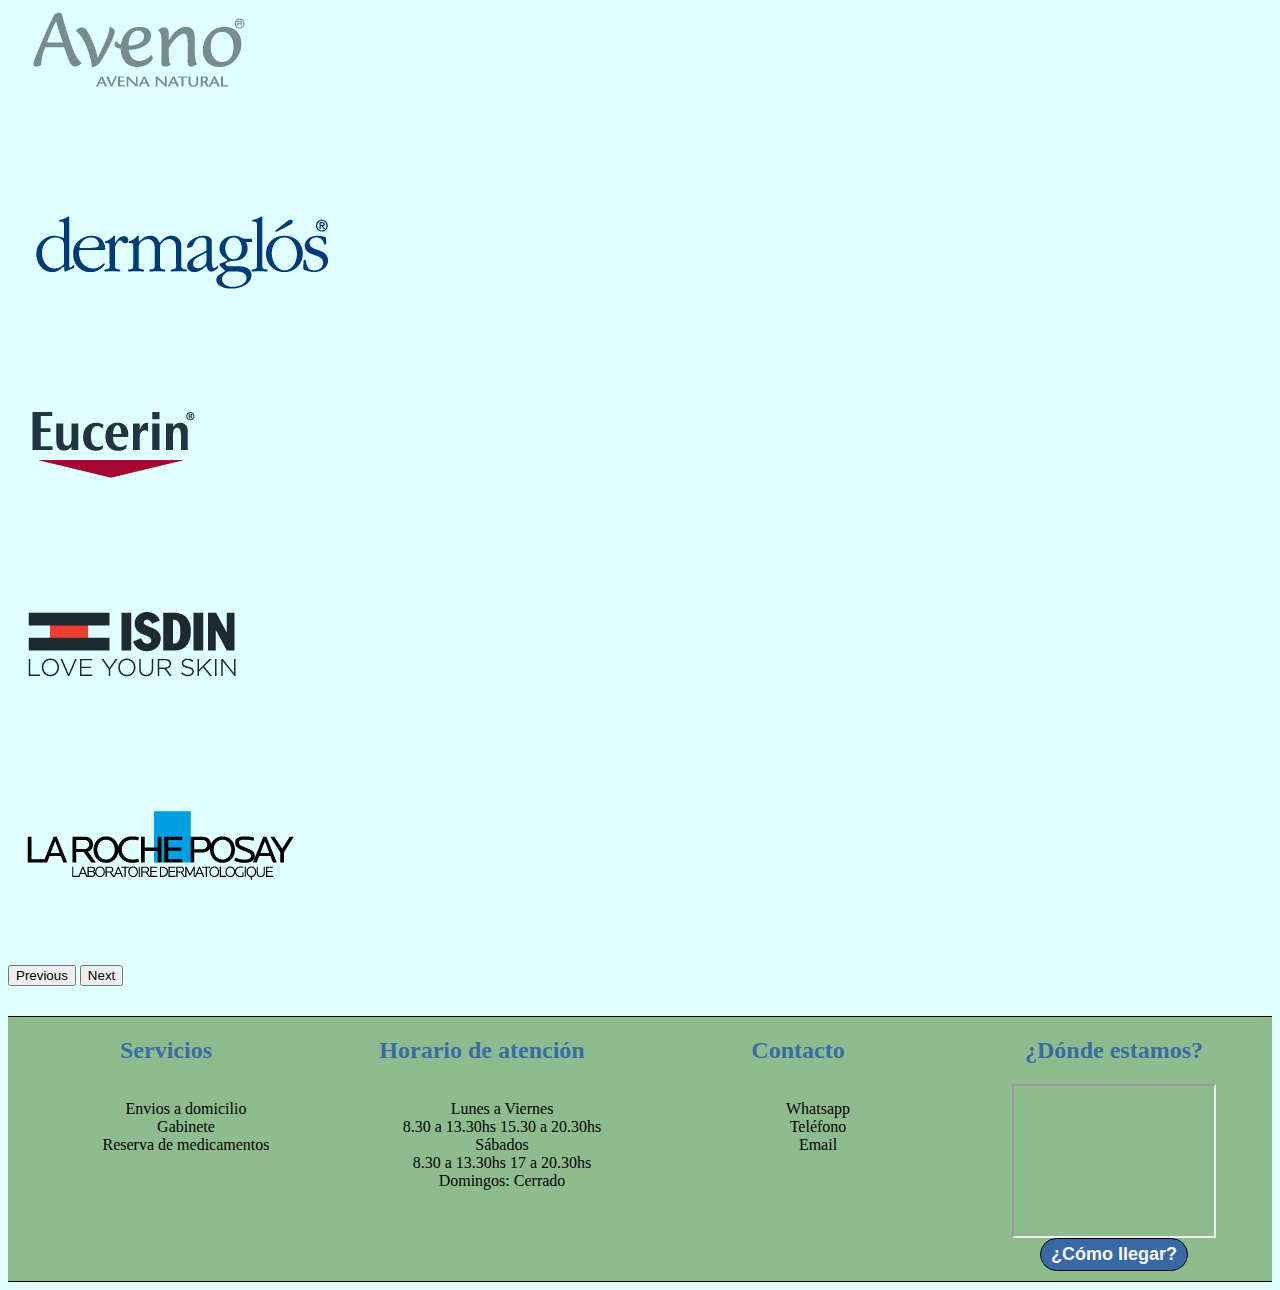
==== commit 4b847cc1: "Quitamos lorem" ====
--- a/index.html
+++ b/index.html
@@ -4,6 +4,7 @@
 <head>
     <meta charset="UTF-8">
     <meta name="viewport" content="width=device-width, initial-scale=1.0">
+    <meta name="description" content="Farmacia Montesini - 40 años junto a vos.">
     <title>Inicio- Farmacia Montesini</title>
     <!-- BS -->
     <link href="https://cdn.jsdelivr.net/npm/bootstrap@5.3.2/dist/css/bootstrap.min.css" rel="stylesheet"
@@ -82,10 +83,12 @@
     <main>
         <nav class="menuNav d-flex justify-content-center">
             <nav class="navbar navbar-expand-lg">
-                <div class="container-fluid">
-                    <button class="navbar-toggler" type="button" data-bs-toggle="collapse" data-bs-target="#navbarNav"
+                <div class="container-fluid d-flex justify-content-center">
+                    <button class="navbar-toggler border-primary" type="button" data-bs-toggle="collapse" data-bs-target="#navbarNav"
                         aria-controls="navbarNav" aria-expanded="false" aria-label="Toggle navigation">
-                        <span class="navbar-toggler-icon"></span>
+                        <svg xmlns="http://www.w3.org/2000/svg" width="40" height="40" fill="currentColor" class="bi bi-capsule" viewBox="0 0 16 16">
+                            <path d="M1.828 8.9 8.9 1.827a4 4 0 1 1 5.657 5.657l-7.07 7.071A4 4 0 1 1 1.827 8.9Zm9.128.771 2.893-2.893a3 3 0 1 0-4.243-4.242L6.713 5.429l4.243 4.242Z"/>
+                          </svg>
                     </button>
                     <div class="collapse navbar-collapse" id="navbarNav">
                         <ul class="navbar-nav">
--- a/css/estilo.css
+++ b/css/estilo.css
@@ -247,10 +247,20 @@
   height: 300px;
 }
 
+.tituloNormas {
+  color: rgb(90, 145, 197);
+}
+
 .logoPrepaga {
   width: 100%;
   height: 100px;
   object-fit: contain;
+}
+
+.recetas {
+  object-fit: contain;
+  width: auto;
+  height: auto;
 }
 
 /************************************************  PAMI  *************************************************/
@@ -298,6 +308,11 @@
   background-color: rgba(0, 0, 0, 0.5);
 }
 
+h4 {
+  color: rgb(90, 145, 197);
+  font-size: 20px;
+}
+
 /*********************************************** CONTACTO **************************************************/
 .fondoContacto {
   background-image: url(../img/localFachada.jpg);
@@ -315,6 +330,11 @@
   position: absolute;
 }
 
+.divFormulario {
+  align-items: center;
+  text-align: start;
+}
+
 .divFormulario h1,
 div {
   z-index: 1;
@@ -326,7 +346,13 @@
   font-size: 50px;
 }
 
+.h3Consulta {
+  text-align: center;
+}
+
 form {
+  margin: auto;
+  margin-bottom: 10px;
   width: 400px;
 }
 
@@ -364,6 +390,9 @@
   .reserva {
     margin-bottom: 10px;
   }
+  .tituloNormas {
+    text-align: center;
+  }
   .divFormulario {
     flex-flow: column wrap;
     text-align: start;
@@ -404,11 +433,8 @@
   }
   .divConsulta {
     padding: 0px;
-    text-align: start;
+    text-align: center;
     margin: 0px 20px 75px 20px;
-  }
-  .divForm {
-    margin: 0px 40px;
   }
   form {
     margin-bottom: 10px;
@@ -421,24 +447,5 @@
   }
 }
 /****************** Ordenador ****************/
-@media (min-width: 1025px) {
-  .divFormulario {
-    align-items: center;
-    text-align: start;
-  }
-  .h3Consulta {
-    text-align: center;
-  }
-  .divConsulta {
-    text-align: start;
-    margin: 0px 150px 75px 20px;
-  }
-  form {
-    margin: auto;
-    margin-bottom: 10px;
-    padding-right: 50px;
-    width: 500px;
-  }
-}
 
 /*# sourceMappingURL=estilo.css.map */
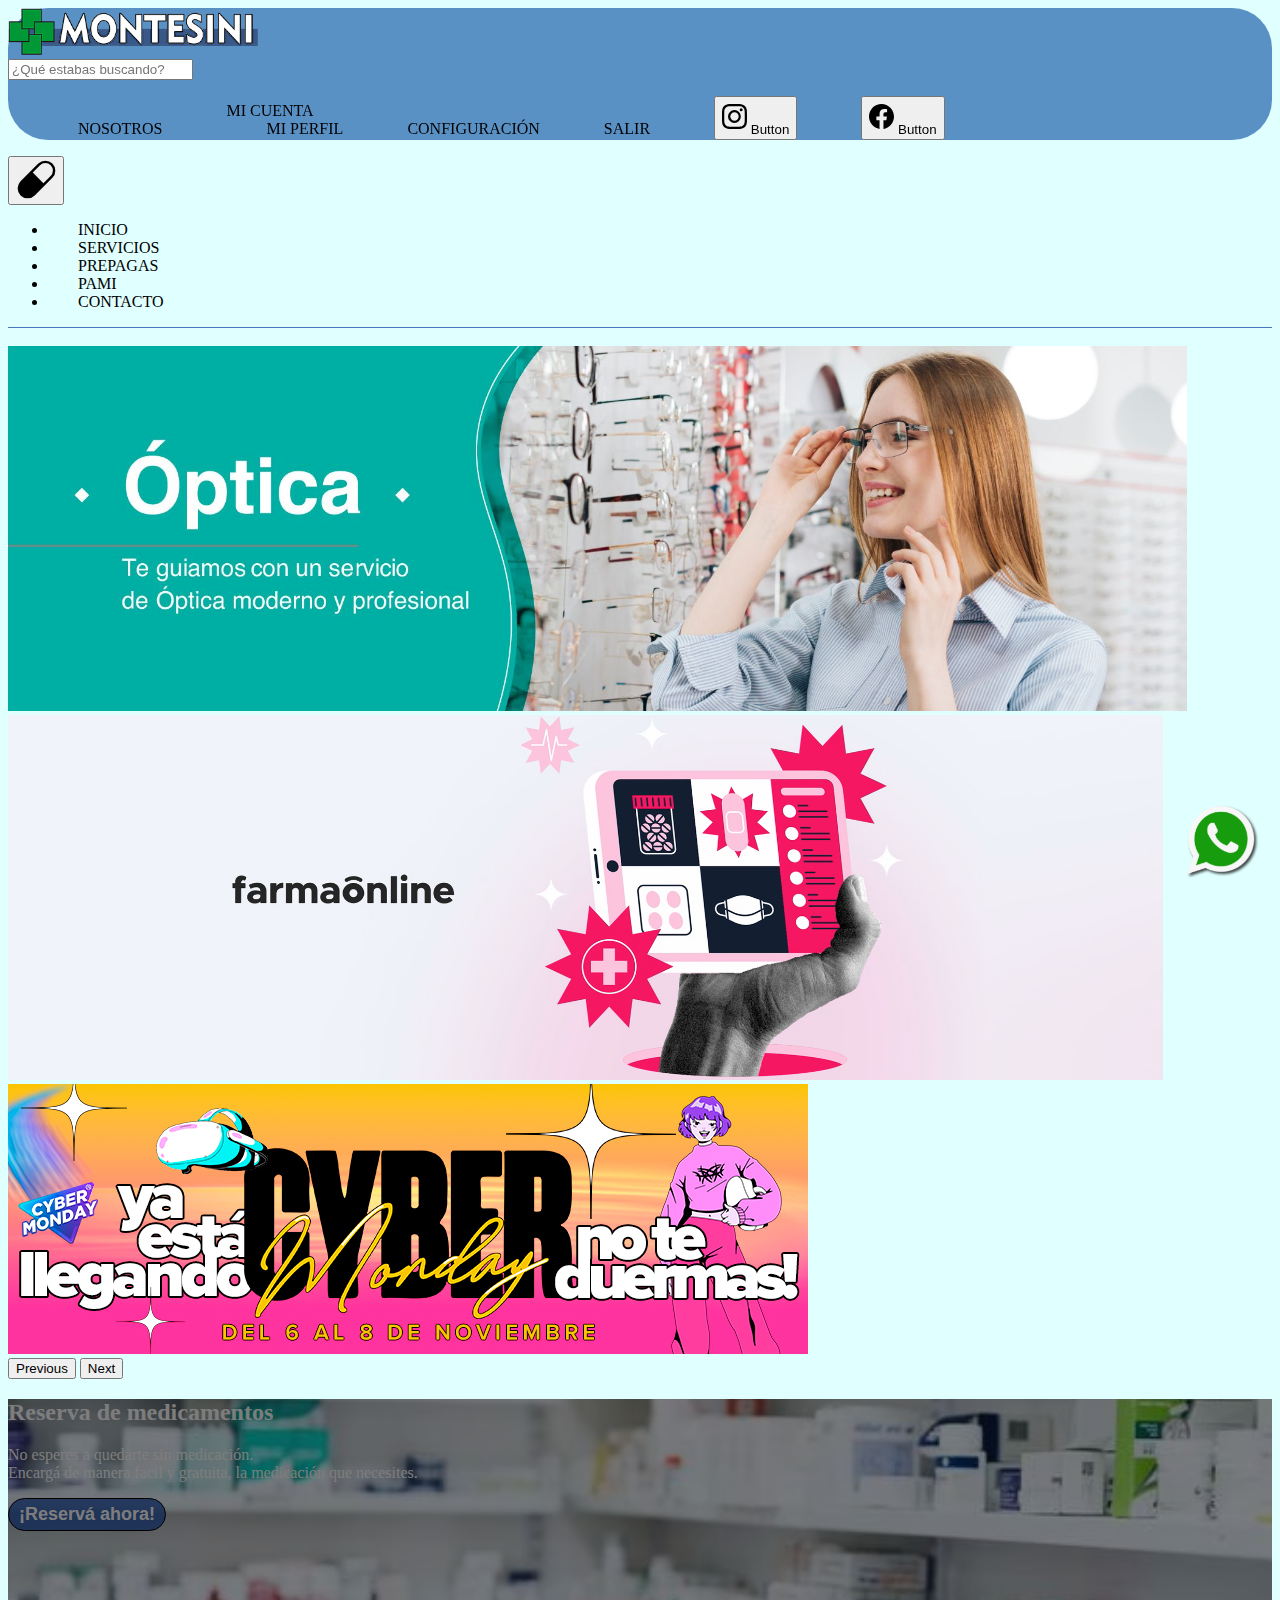
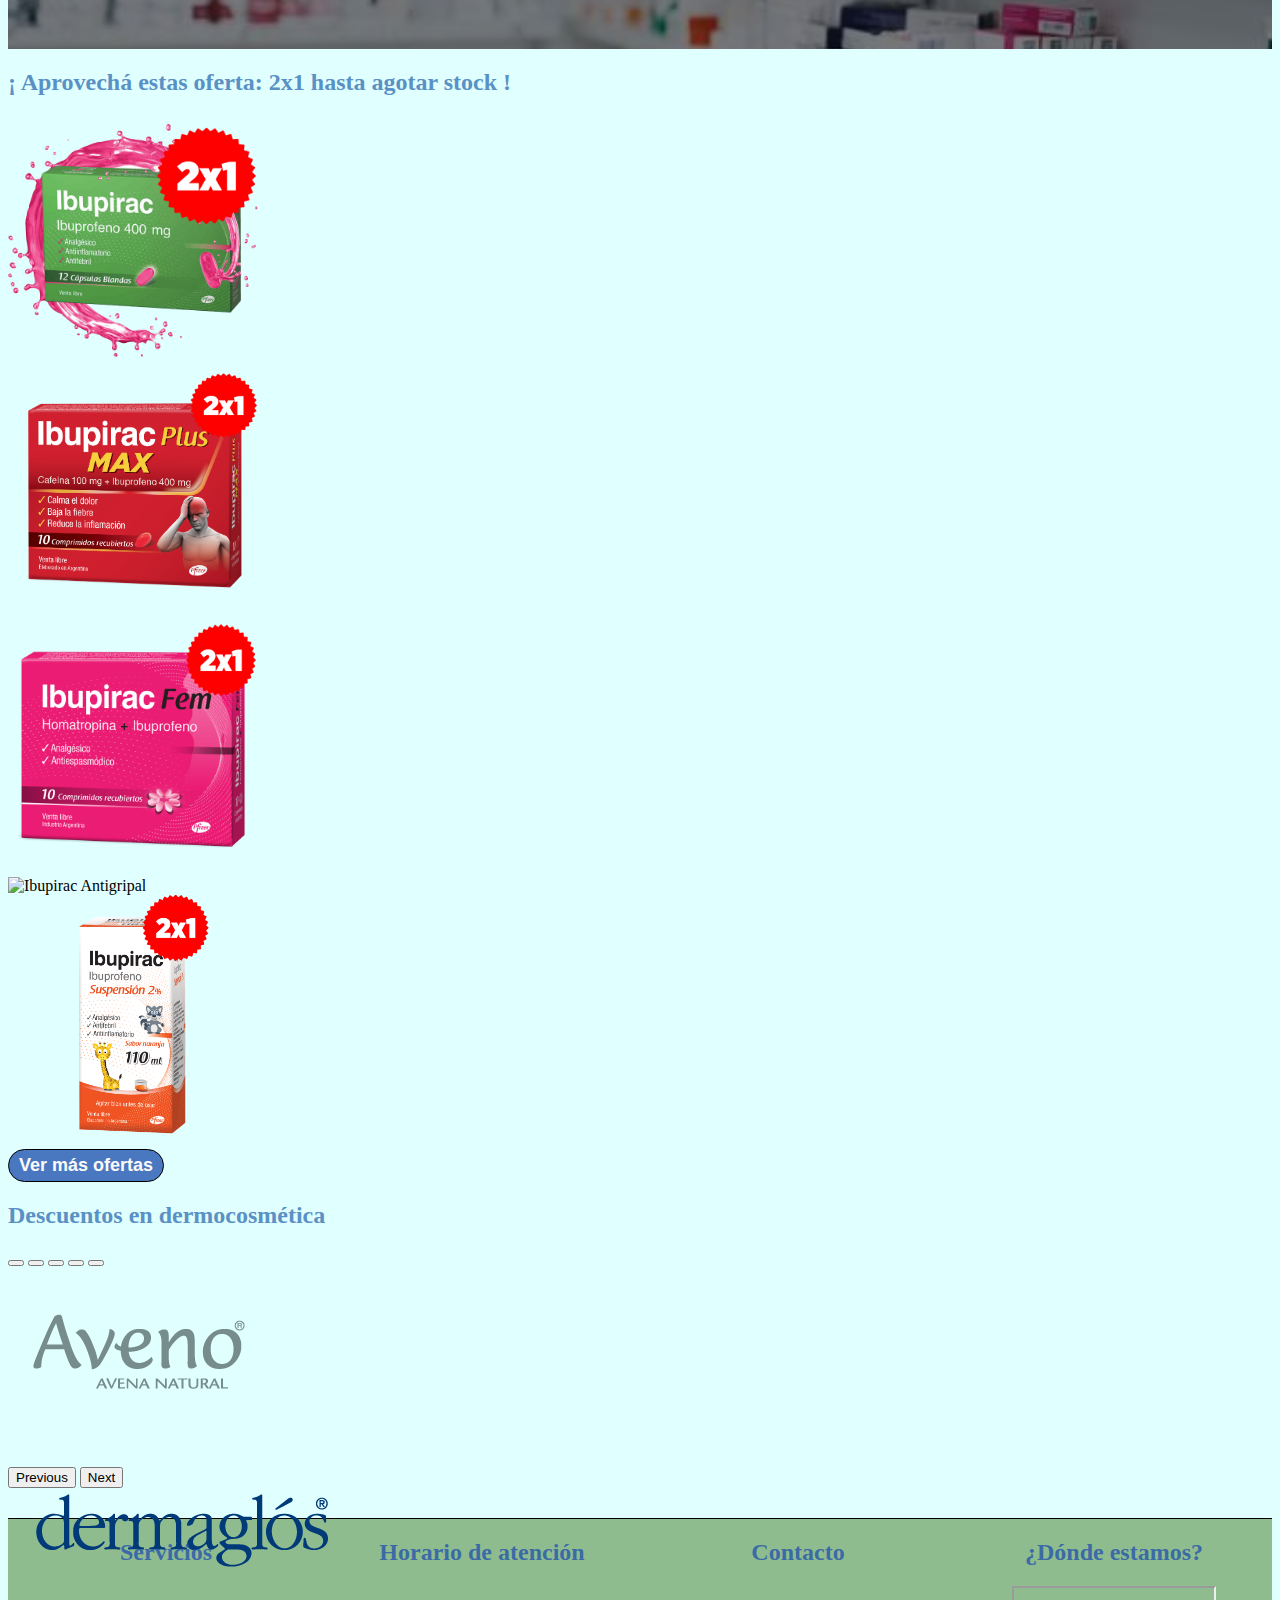
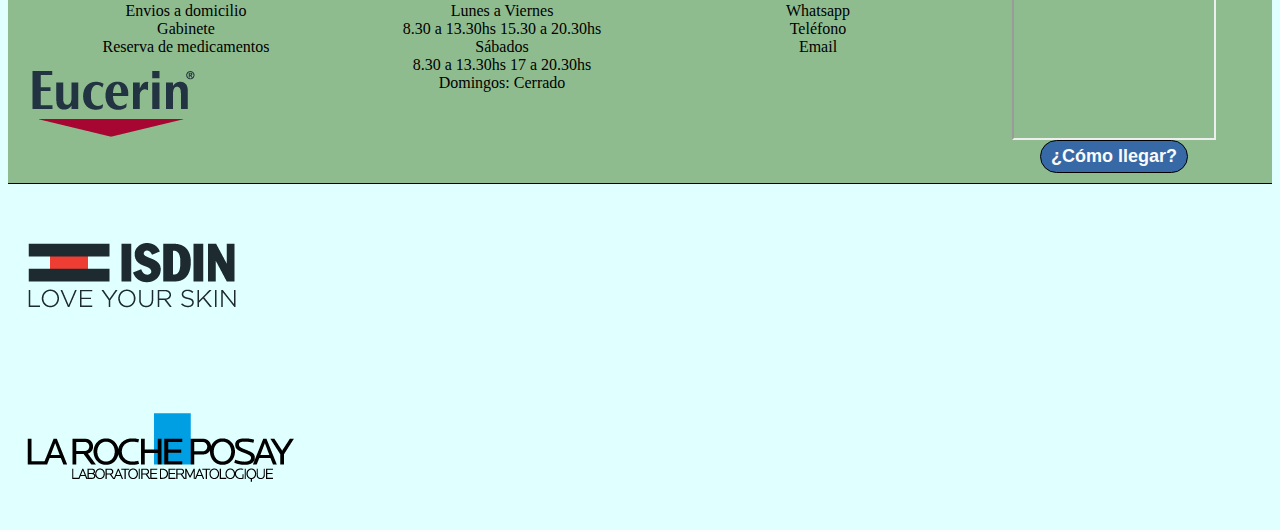
==== commit c79b4aee: "Cambiamos imagenes + agregamos README + modificaciones varias" ====
--- a/index.html
+++ b/index.html
@@ -117,15 +117,15 @@
                 class="iconoWhatsapp" src="img/logoWhatsapp.png" alt="Icono Whatsapp"></a>
 
         <div id="carouselExampleAutoplaying" class="carousel slide" data-bs-ride="carousel">
-            <div class="carousel-inner">
+            <div class="carrouselPrincipal carousel-inner">
+                <div class="carousel-item">
+                    <img src="img/banner-optica.jpg" class="imgCarrousel w-100" alt="Optica Montesini">
+                </div>
                 <div class="carousel-item active">
-                    <img src="img/carrouselUno.png" class="d-flex w-100" alt="Imagen1">
-                </div>
-                <div class="carousel-item ">
-                    <img src="img/carrouselDos.png" class="d-flex w-100" alt="Imagen2">
+                    <img src="img/farmaonline.png". class="imgCarrousel w-100" alt="FarmaOnline">
                 </div>
                 <div class="carousel-item">
-                    <img src="img/carrouselTres.png" class="d-flex w-100" alt="Imagen3">
+                    <img src="img/cyberweeek.jpg" class="imgCarrousel w-100" alt="Imagen3">
                 </div>
             </div>
             <button class="carousel-control-prev" type="button" data-bs-target="#carouselExampleAutoplaying"
@@ -194,7 +194,7 @@
                 <button class="bg-black" type="button" data-bs-target="#carouselExampleIndicators" data-bs-slide-to="4"
                     aria-label="Slide 5"></button>
             </div>
-            <div class="carousel-inner bg-warning bg-gradient bg-opacity-50">
+            <div class="carrouselDermo carousel-inner bg-warning bg-gradient bg-opacity-50">
                 <div class="carrouselDtos carousel-item active">
                     <img class="d-flex m-auto" src="img/aveno.png" alt="Logo Aveno">
                 </div>
--- a/css/estilo.css
+++ b/css/estilo.css
@@ -1,4 +1,5 @@
 @charset "UTF-8";
+
 header {
   background-color: rgb(90, 145, 197);
   position: sticky;
@@ -57,9 +58,11 @@
   padding: 5px 10px;
   border-radius: 25px;
 }
+
 .btnGeneral:hover {
   background-color: rgba(40, 95, 197, 0.774);
 }
+
 .btnGeneral:active {
   background-color: rgba(22, 63, 139, 0.774);
 }
@@ -74,6 +77,7 @@
   margin: 30px 0px 0px;
   padding-bottom: 10px;
 }
+
 footer li {
   text-align: center;
   list-style: none;
@@ -89,9 +93,11 @@
   color: black;
   text-decoration: none;
 }
+
 .aSection:hover {
   text-decoration: underline;
 }
+
 .aSection:active {
   color: white;
 }
@@ -120,6 +126,7 @@
   position: relative;
   color: #fafafa;
 }
+
 .fondoReservaInicio::before {
   content: "";
   width: 100%;
@@ -130,7 +137,11 @@
   background-color: rgba(0, 0, 0, 0.5);
 }
 
-.carrouselDtos {
+.imgCarrousel {
+  cursor: pointer;
+}
+
+.carrouselDermo {
   height: 200px;
 }
 
@@ -141,12 +152,14 @@
   cursor: pointer;
   transition: all 0.5s;
 }
+
 .card-img-top:hover {
   width: 300px;
   height: 300px;
 }
 
-.h2Oferta, .h2Dermo {
+.h2Oferta,
+.h2Dermo {
   color: rgb(90, 145, 197);
 }
 
@@ -242,6 +255,7 @@
   background-repeat: no-repeat;
   margin: 20px 50px;
 }
+
 .hijoPrepaga:hover {
   width: 300px;
   height: 300px;
@@ -275,6 +289,7 @@
   position: relative;
   transition: all 0.5s;
 }
+
 .hijoPami:hover {
   width: 300px;
   height: 300px;
@@ -322,6 +337,7 @@
   height: auto;
   position: relative;
 }
+
 .fondoContacto::before {
   content: "";
   background-color: rgba(0, 0, 0, 0.79);
@@ -372,80 +388,126 @@
 /******************Media Queries******************/
 /******************First Mobile******************/
 @media (min-width: 350px) and (max-width: 768px) {
-  .espacioBusqueda, .mapaSection, .divNav, .contactoSection, .serviciosSection, .divSearch {
+
+  .espacioBusqueda,
+  .mapaSection,
+  .divNav,
+  .contactoSection,
+  .serviciosSection,
+  .divSearch {
     display: none;
   }
+
+  .imgCarrousel {
+    max-height: 135px;
+  }
+
   .areaDomicilio {
     width: 100%;
   }
+
   .fondoReserva {
     height: auto;
   }
-  .h2Oferta, .h2Dermo {
+
+  .h2Oferta,
+  .h2Dermo {
     text-align: center;
   }
-  .carrouselDtos {
-    height: auto;
-  }
+
+  .carrouselDermo {
+    max-height: 165px;
+  }
+
   .reserva {
     margin-bottom: 10px;
   }
+
   .tituloNormas {
     text-align: center;
   }
+
   .divFormulario {
     flex-flow: column wrap;
     text-align: start;
     align-items: center;
   }
+
   .divConsulta {
     padding: 0px;
     text-align: center;
     margin: 0px 20px;
     margin-bottom: 20px;
   }
+
   header {
     display: flex;
     justify-content: center;
   }
+
   form {
     margin-bottom: 10px;
     width: 300px;
   }
+
   footer {
     grid-template-columns: 1fr;
     height: auto;
   }
 }
+
 /****************** Tablet ******************/
 @media (min-width: 769px) and (max-width: 1024px) {
-  .espacioBusqueda, .mapaSection, .divNav, .contactoSection {
+
+  .espacioBusqueda,
+  .mapaSection,
+  .divNav,
+  .contactoSection {
     display: none;
   }
+
+  .imgCarrousel {
+    max-height: 230px;
+  }
+
+  .carrouselDermo {
+    max-height: 180px;
+  }
+
   .divFormulario {
     text-align: start;
     align-items: center;
     margin: 0px 50px;
   }
+
   .h3Consulta {
     text-align: center;
     font-size: 25px;
   }
+
   .divConsulta {
     padding: 0px;
     text-align: center;
     margin: 0px 20px 75px 20px;
   }
+
   form {
     margin-bottom: 10px;
     width: 300px;
   }
+
   footer {
     grid-template-columns: repeat(2, 1fr);
     height: auto;
     align-items: center;
   }
 }
+
 /****************** Ordenador ****************/
-
-/*# sourceMappingURL=estilo.css.map */
+@media (min-width: 1025px) {
+  .imgCarrousel {
+    max-height: 365px;
+  }
+}
+
+/*# sourceMappingURL=estilo.css.map */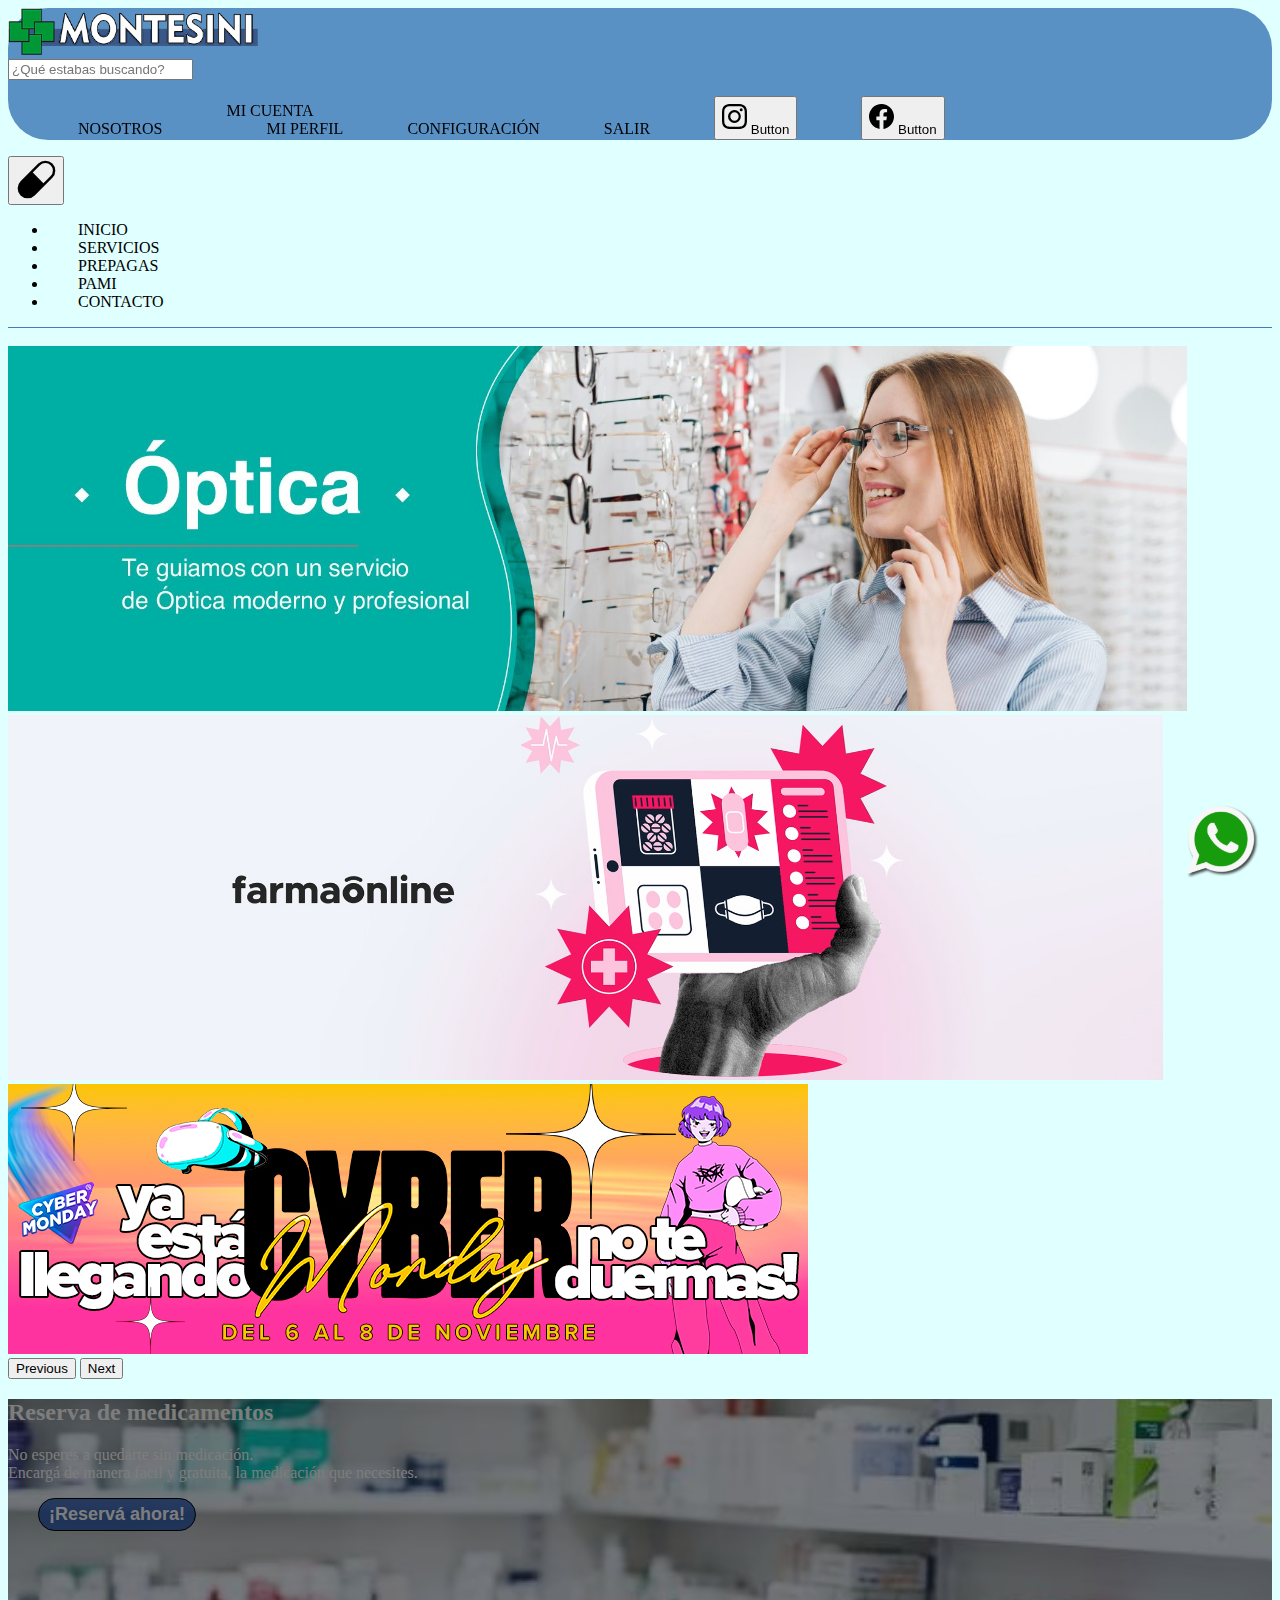
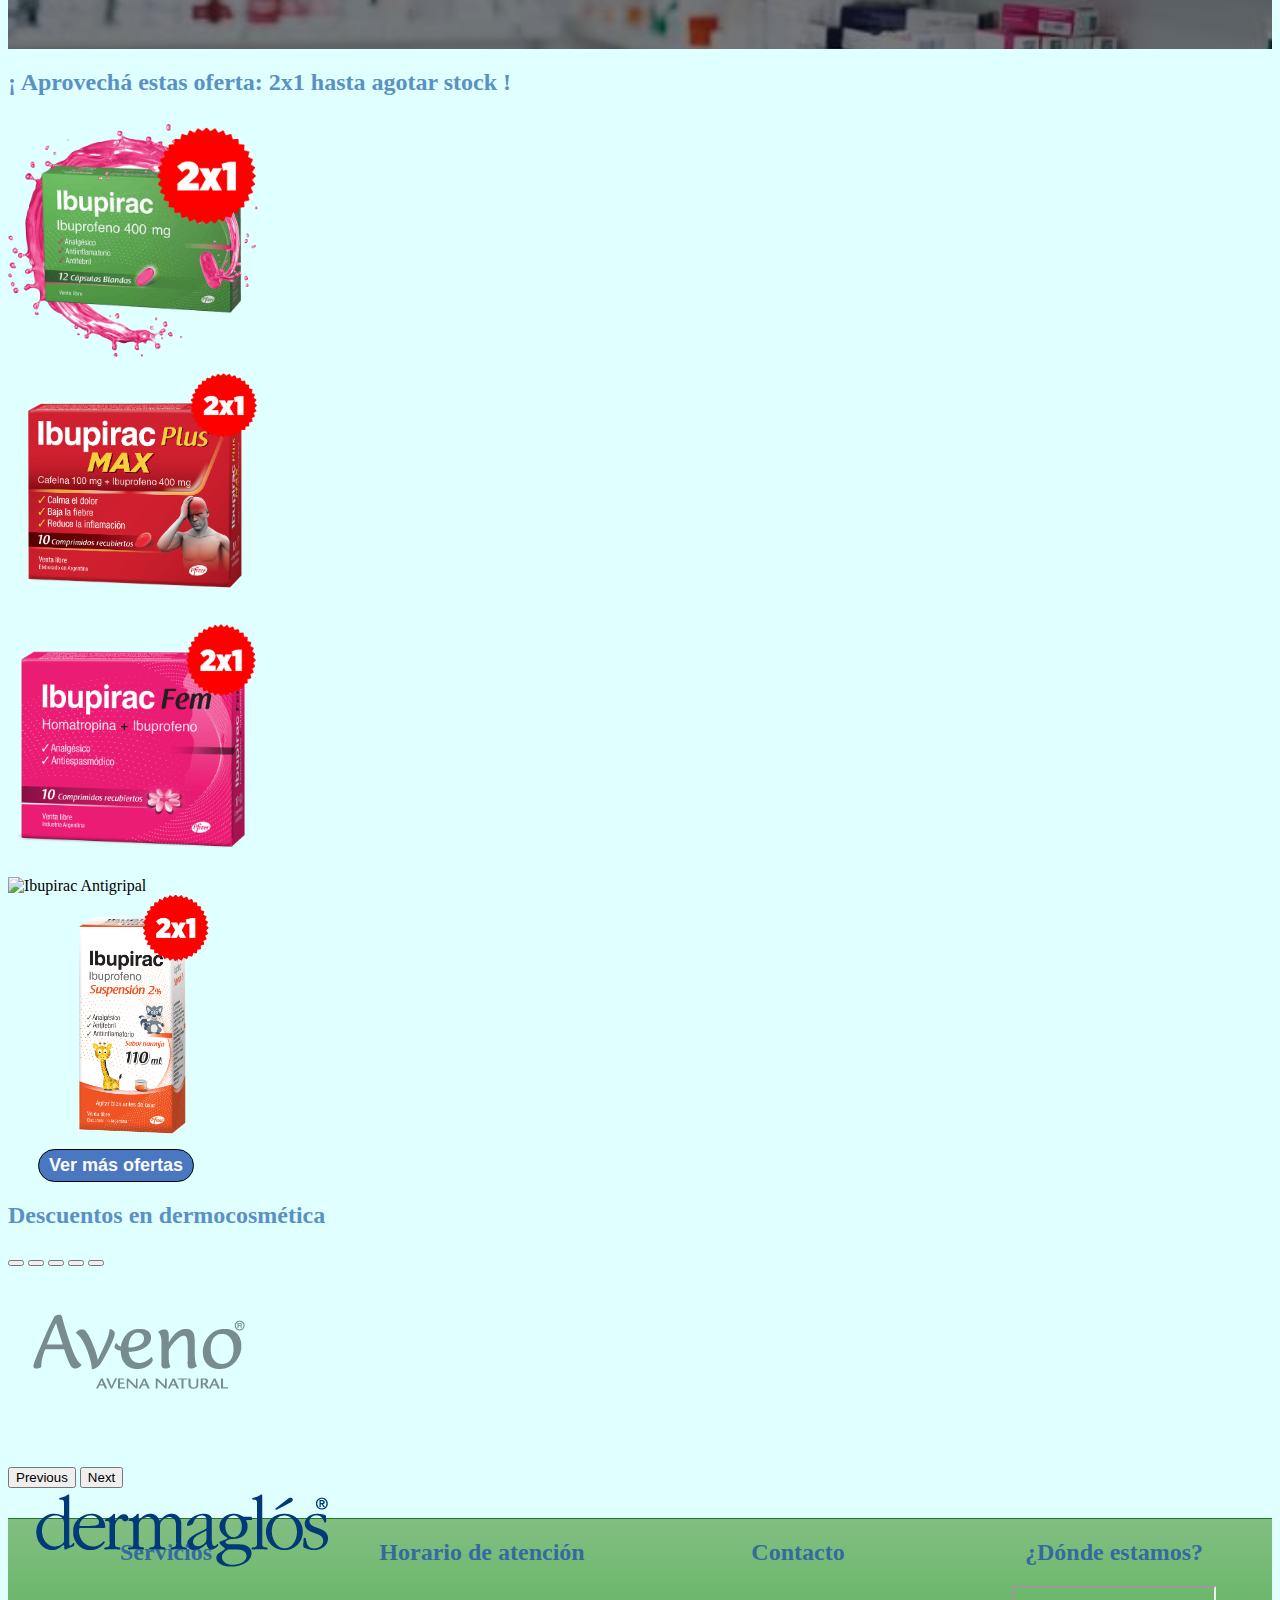
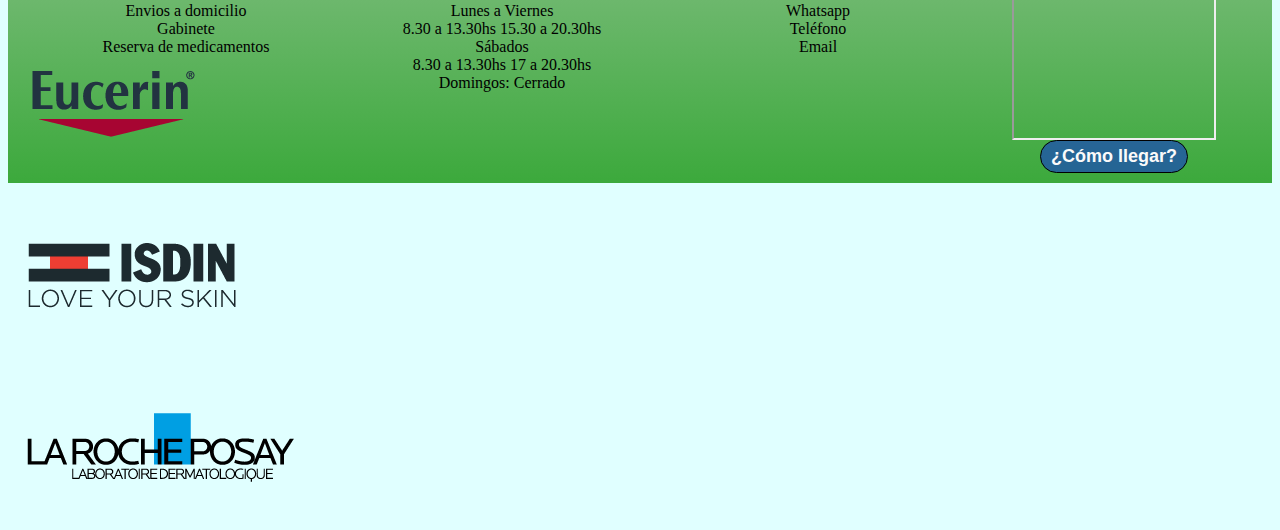
==== commit 9777cc6f: "Cambios para proyecto final" ====
--- a/index.html
+++ b/index.html
@@ -36,7 +36,7 @@
                     <div class="collapse navbar-collapse" id="navbarSupportedContent">
                         <ul class="navbar-nav">
                             <li class="nav-item">
-                                <a class="nav-link m-1" href="#">Nosotros</a>
+                                <a class="nav-link m-1" href="html/error404.html">Nosotros</a>
                             </li>
                             <li class="nav-item dropdown">
                                 <a class="nav-link m-1 dropdown-toggle" href="#" role="button" data-bs-toggle="dropdown"
@@ -119,8 +119,8 @@
         <div id="carouselExampleAutoplaying" class="carousel slide" data-bs-ride="carousel">
             <div class="carrouselPrincipal carousel-inner">
                 <div class="carousel-item">
-                    <img src="img/banner-optica.jpg" class="imgCarrousel w-100" alt="Optica Montesini">
-                </div>
+                    <img src="img/banner-optica.jpg" class="imgCarrousel w-100" alt="Optica Montesini"> 
+                </div>  
                 <div class="carousel-item active">
                     <img src="img/farmaonline.png". class="imgCarrousel w-100" alt="FarmaOnline">
                 </div>
@@ -150,7 +150,7 @@
                     medicación. <br>Encargá de manera facil y gratuita, la medicación que necesites.</p>
             </div>
             <div class="col-md-4 col-s-12">
-                <button class="btnGeneral reserva h-auto">¡Reservá ahora!</button>
+                <a href="html/error404.html"><button class="btnGeneral reserva h-auto">¡Reservá ahora!</button></a>
             </div>
         </div>
 
@@ -177,7 +177,7 @@
             </div>
         </div>
 
-        <button class="btnGeneral d-flex justify-content-center mt-5">Ver más ofertas</button>
+        <a class="d-flex justify-content-center" href="html/error404.html"><button class="btnGeneral mt-5">Ver más ofertas</button></a>
 
 
         <div id="carouselExampleIndicators" class="carousel slide">
@@ -233,8 +233,8 @@
             <ul class="ulSection p-0">
                 <li class="liSection mb-4 text-start"> <a class="aSection" href="html/mapadomicilio.html">Envios a
                         domicilio</a></li>
-                <li class="liSection mb-4 text-start"> <a class="aSection" href="">Gabinete</a> </li>
-                <li class="liSection mb-4 text-start"> <a class="aSection" href="">Reserva de medicamentos</a> </li>
+                <li class="liSection mb-4 text-start"> <a class="aSection" href="html/servicios.html">Gabinete</a> </li>
+                <li class="liSection mb-4 text-start"> <a class="aSection" href="html/servicios.html">Reserva de medicamentos</a> </li>
             </ul>
         </section>
 
@@ -256,8 +256,8 @@
                         href="https://api.whatsapp.com/message/PEPW73BR2VMGO1?autoload=1&app_absent=0"
                         target="_blank">Whatsapp</a>
                 </li>
-                <li class="liSection mb-4 text-start"> <a class="aSection " href="">Teléfono</a> </li>
-                <li class="liSection mb-4 text-start"> <a class="aSection " href="">Email</a> </li>
+                <li class="liSection mb-4 text-start"> <a class="aSection" href="html/error404.html">Teléfono</a> </li>
+                <li class="liSection mb-4 text-start"> <a class="aSection" href="html/error404.html">Email</a> </li>
             </ul>
         </section>
 
@@ -267,7 +267,7 @@
                 src="https://www.google.com/maps/embed?pb=!1m18!1m12!1m3!1d13130.351622638833!2d-58.46925384797968!3d-34.63985283460131!2m3!1f0!2f0!3f0!3m2!1i1024!2i768!4f13.1!3m3!1m2!1s0x95bcca2b18663ecd%3A0x7f2847869655d26c!2sGran%20Farmacia%20-%20Optica%20Montesini!5e0!3m2!1ses-419!2sar!4v1696258234982!5m2!1ses-419!2sar"
                 width="200" height="150" allowfullscreen="" loading="lazy"
                 referrerpolicy="no-referrer-when-downgrade"></iframe>
-            <button class="btnGeneral">¿Cómo llegar?</button>
+            <a href="html/error404.html"><button class="btnGeneral">¿Cómo llegar?</button></a>
 
         </section>
 
--- a/css/estilo.css
+++ b/css/estilo.css
@@ -1,5 +1,4 @@
 @charset "UTF-8";
-
 header {
   background-color: rgb(90, 145, 197);
   position: sticky;
@@ -58,11 +57,9 @@
   padding: 5px 10px;
   border-radius: 25px;
 }
-
 .btnGeneral:hover {
   background-color: rgba(40, 95, 197, 0.774);
 }
-
 .btnGeneral:active {
   background-color: rgba(22, 63, 139, 0.774);
 }
@@ -70,14 +67,11 @@
 footer {
   display: grid;
   grid-template-columns: repeat(4, 1fr);
-  background-color: darkseagreen;
-  height: auto;
-  border-top: 1px black solid;
-  border-bottom: 1px black solid;
+  background: linear-gradient(rgb(130, 190, 130), rgb(60, 169, 60));
+  border-top: 1px rgba(0, 0, 0, 0.312) solid;
   margin: 30px 0px 0px;
   padding-bottom: 10px;
 }
-
 footer li {
   text-align: center;
   list-style: none;
@@ -93,11 +87,9 @@
   color: black;
   text-decoration: none;
 }
-
 .aSection:hover {
   text-decoration: underline;
 }
-
 .aSection:active {
   color: white;
 }
@@ -126,7 +118,6 @@
   position: relative;
   color: #fafafa;
 }
-
 .fondoReservaInicio::before {
   content: "";
   width: 100%;
@@ -152,7 +143,6 @@
   cursor: pointer;
   transition: all 0.5s;
 }
-
 .card-img-top:hover {
   width: 300px;
   height: 300px;
@@ -255,7 +245,6 @@
   background-repeat: no-repeat;
   margin: 20px 50px;
 }
-
 .hijoPrepaga:hover {
   width: 300px;
   height: 300px;
@@ -289,7 +278,6 @@
   position: relative;
   transition: all 0.5s;
 }
-
 .hijoPami:hover {
   width: 300px;
   height: 300px;
@@ -337,7 +325,6 @@
   height: auto;
   position: relative;
 }
-
 .fondoContacto::before {
   content: "";
   background-color: rgba(0, 0, 0, 0.79);
@@ -385,124 +372,125 @@
   width: 200px;
 }
 
+/*************************** ERROR 404 *********************************/
+.pagina_404 {
+  padding: 40px 0;
+  background: #fff;
+  font-family: "Arvo", serif;
+}
+
+.pagina_404 img {
+  width: 100%;
+}
+
+.gifError {
+  background-image: url(https://cdn.dribbble.com/users/285475/screenshots/2083086/dribbble_1.gif);
+  height: 400px;
+  background-position: center;
+  background-repeat: no-repeat;
+}
+
+.gifError h1 {
+  font-size: 80px;
+}
+
+.boton_404 {
+  color: #fff !important;
+  padding: 10px 20px;
+  background: #39ac31;
+  margin: 20px 0;
+  border-radius: 10px;
+}
+
 /******************Media Queries******************/
 /******************First Mobile******************/
 @media (min-width: 350px) and (max-width: 768px) {
-
-  .espacioBusqueda,
-  .mapaSection,
-  .divNav,
-  .contactoSection,
-  .serviciosSection,
-  .divSearch {
+  .espacioBusqueda, .mapaSection, .divNav, .contactoSection, .serviciosSection, .divSearch {
     display: none;
   }
-
   .imgCarrousel {
-    max-height: 135px;
-  }
-
+    max-height: 130px;
+  }
   .areaDomicilio {
     width: 100%;
   }
-
   .fondoReserva {
     height: auto;
   }
-
-  .h2Oferta,
-  .h2Dermo {
+  .h2Oferta, .h2Dermo {
     text-align: center;
   }
-
   .carrouselDermo {
     max-height: 165px;
   }
-
   .reserva {
     margin-bottom: 10px;
   }
-
   .tituloNormas {
     text-align: center;
   }
-
   .divFormulario {
     flex-flow: column wrap;
     text-align: start;
     align-items: center;
   }
-
   .divConsulta {
     padding: 0px;
     text-align: center;
     margin: 0px 20px;
     margin-bottom: 20px;
   }
-
   header {
     display: flex;
     justify-content: center;
   }
-
   form {
     margin-bottom: 10px;
     width: 300px;
   }
-
   footer {
     grid-template-columns: 1fr;
     height: auto;
   }
-}
-
+  .gifError {
+    background-size: 100%;
+  }
+}
 /****************** Tablet ******************/
 @media (min-width: 769px) and (max-width: 1024px) {
-
-  .espacioBusqueda,
-  .mapaSection,
-  .divNav,
-  .contactoSection {
+  .espacioBusqueda, .mapaSection, .divNav, .contactoSection {
     display: none;
   }
-
   .imgCarrousel {
     max-height: 230px;
   }
-
   .carrouselDermo {
     max-height: 180px;
   }
-
   .divFormulario {
     text-align: start;
     align-items: center;
     margin: 0px 50px;
   }
-
   .h3Consulta {
     text-align: center;
     font-size: 25px;
   }
-
   .divConsulta {
     padding: 0px;
     text-align: center;
     margin: 0px 20px 75px 20px;
   }
-
   form {
     margin-bottom: 10px;
     width: 300px;
   }
-
   footer {
     grid-template-columns: repeat(2, 1fr);
     height: auto;
     align-items: center;
   }
 }
-
 /****************** Ordenador ****************/
 @media (min-width: 1025px) {
   .imgCarrousel {
@@ -510,4 +498,4 @@
   }
 }
 
-/*# sourceMappingURL=estilo.css.map */+/*# sourceMappingURL=estilo.css.map */
